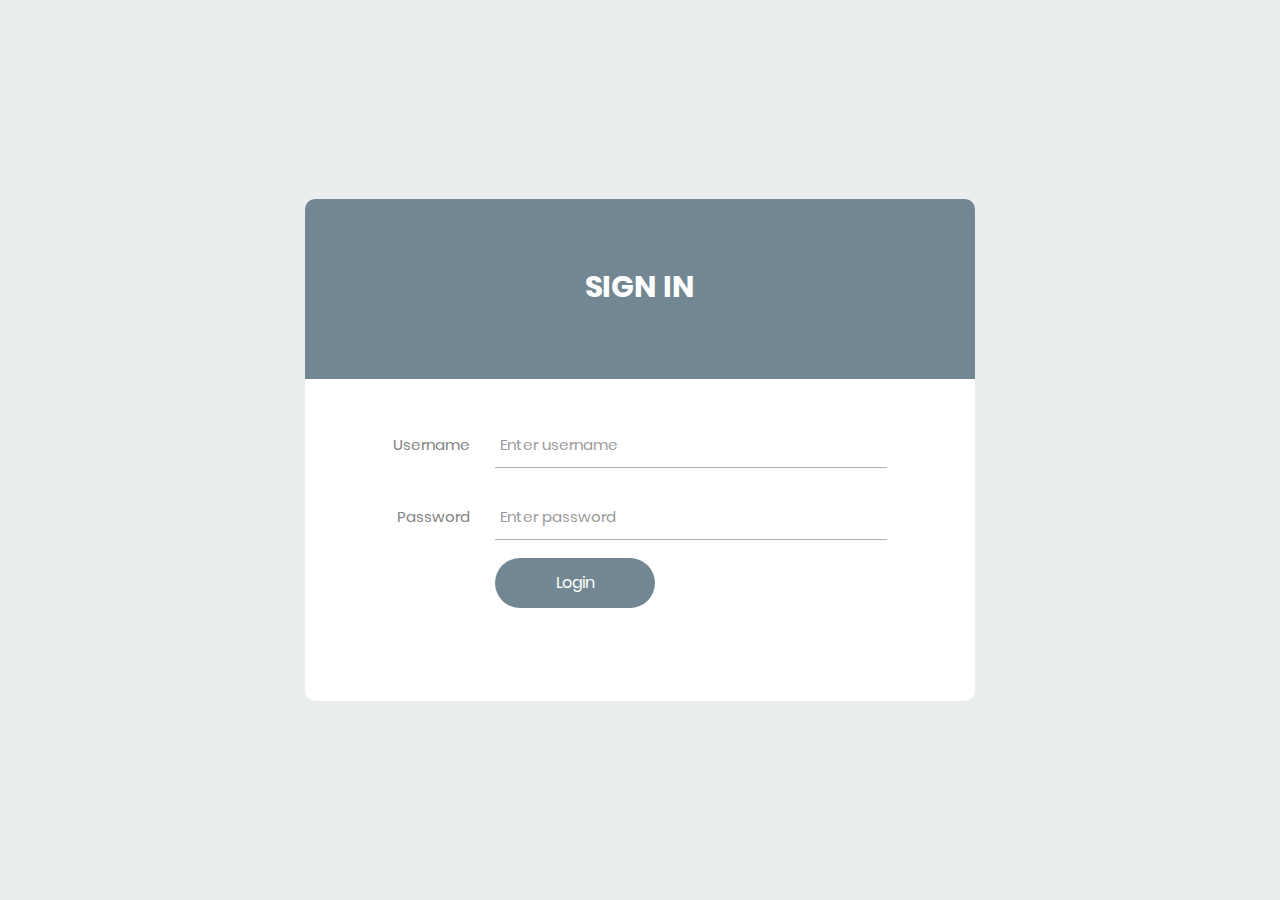
==== frontend/loginpage/index.html @ 30594d75 "loginpage added" ====
<!DOCTYPE html>
<html lang="en">
<head>
	<title>Login V15</title>
	<meta charset="UTF-8">
	<meta name="viewport" content="width=device-width, initial-scale=1">
<!--===============================================================================================-->	
	<link rel="icon" type="image/png" href="images/icons/favicon.ico"/>
<!--===============================================================================================-->
	<link rel="stylesheet" type="text/css" href="vendor/bootstrap/css/bootstrap.min.css">
<!--===============================================================================================-->
	<link rel="stylesheet" type="text/css" href="fonts/font-awesome-4.7.0/css/font-awesome.min.css">
<!--===============================================================================================-->
	<link rel="stylesheet" type="text/css" href="fonts/Linearicons-Free-v1.0.0/icon-font.min.css">
<!--===============================================================================================-->
	<link rel="stylesheet" type="text/css" href="vendor/animate/animate.css">
<!--===============================================================================================-->	
	<link rel="stylesheet" type="text/css" href="vendor/css-hamburgers/hamburgers.min.css">
<!--===============================================================================================-->
	<link rel="stylesheet" type="text/css" href="vendor/animsition/css/animsition.min.css">
<!--===============================================================================================-->
	<link rel="stylesheet" type="text/css" href="vendor/select2/select2.min.css">
<!--===============================================================================================-->	
	<link rel="stylesheet" type="text/css" href="vendor/daterangepicker/daterangepicker.css">
<!--===============================================================================================-->
	<link rel="stylesheet" type="text/css" href="css/util.css">
	<link rel="stylesheet" type="text/css" href="css/main.css">
<!--===============================================================================================-->
</head>
<body>
	
	<div class="limiter">
		<div class="container-login100">
			<div class="wrap-login100">
				<div class="login100-form-title">
					<span class="login100-form-title-1">
						Sign In
					</span>
				</div>
				<form class="login100-form validate-form">
					<div class="wrap-input100 validate-input m-b-26" data-validate="Username is required">
						<span class="label-input100">Username</span>
						<input class="input100" type="text" name="username" placeholder="Enter username">
						<span class="focus-input100"></span>
					</div>

					<div class="wrap-input100 validate-input m-b-18" data-validate = "Password is required">
						<span class="label-input100">Password</span>
						<input class="input100" type="password" name="pass" placeholder="Enter password">
						<span class="focus-input100"></span>
					</div>
					<div class="container-login100-form-btn">
						<button class="login100-form-btn">
							Login
						</button>
					</div>
				</form>
			</div>
		</div>
	</div>
	
<!--===============================================================================================-->
	<script src="vendor/jquery/jquery-3.2.1.min.js"></script>
<!--===============================================================================================-->
	<script src="vendor/animsition/js/animsition.min.js"></script>
<!--===============================================================================================-->
	<script src="vendor/bootstrap/js/popper.js"></script>
	<script src="vendor/bootstrap/js/bootstrap.min.js"></script>
<!--===============================================================================================-->
	<script src="vendor/select2/select2.min.js"></script>
<!--===============================================================================================-->
	<script src="vendor/daterangepicker/moment.min.js"></script>
	<script src="vendor/daterangepicker/daterangepicker.js"></script>
<!--===============================================================================================-->
	<script src="vendor/countdowntime/countdowntime.js"></script>
<!--===============================================================================================-->
	<script src="js/main.js"></script>

</body>
</html>
---- frontend/loginpage/fonts/Linearicons-Free-v1.0.0/icon-font.min.css ----
/*
Linearicons Free v1.0.0 - https://linearicons.com/free
By Perxis - https://perxis.com
(c) 2014-2015 Perxis.com
License: https://linearicons.com/free/license
*/
@font-face{font-family:Linearicons-Free;src:url(https://cdn.linearicons.com/free/1.0.0/Linearicons-Free.eot);src:url(https://cdn.linearicons.com/free/1.0.0/Linearicons-Free.eot?#iefix) format('embedded-opentype'),url(https://cdn.linearicons.com/free/1.0.0/Linearicons-Free.woff2) format('woff2'),url(https://cdn.linearicons.com/free/1.0.0/Linearicons-Free.ttf) format('truetype'),url(https://cdn.linearicons.com/free/1.0.0/Linearicons-Free.woff) format('woff'),url(https://cdn.linearicons.com/free/1.0.0/Linearicons-Free.svg#Linearicons-Free) format('svg');font-weight:400;font-style:normal}.lnr{font-family:Linearicons-Free;speak:none;font-style:normal;font-weight:400;font-variant:normal;text-transform:none;line-height:1;-webkit-font-smoothing:antialiased;-moz-osx-font-smoothing:grayscale}.lnr-home:before{content:"\e800"}.lnr-apartment:before{content:"\e801"}.lnr-pencil:before{content:"\e802"}.lnr-magic-wand:before{content:"\e803"}.lnr-drop:before{content:"\e804"}.lnr-lighter:before{content:"\e805"}.lnr-poop:before{content:"\e806"}.lnr-sun:before{content:"\e807"}.lnr-moon:before{content:"\e808"}.lnr-cloud:before{content:"\e809"}.lnr-cloud-upload:before{content:"\e80a"}.lnr-cloud-download:before{content:"\e80b"}.lnr-cloud-sync:before{content:"\e80c"}.lnr-cloud-check:before{content:"\e80d"}.lnr-database:before{content:"\e80e"}.lnr-lock:before{content:"\e80f"}.lnr-cog:before{content:"\e810"}.lnr-trash:before{content:"\e811"}.lnr-dice:before{content:"\e812"}.lnr-heart:before{content:"\e813"}.lnr-star:before{content:"\e814"}.lnr-star-half:before{content:"\e815"}.lnr-star-empty:before{content:"\e816"}.lnr-flag:before{content:"\e817"}.lnr-envelope:before{content:"\e818"}.lnr-paperclip:before{content:"\e819"}.lnr-inbox:before{content:"\e81a"}.lnr-eye:before{content:"\e81b"}.lnr-printer:before{content:"\e81c"}.lnr-file-empty:before{content:"\e81d"}.lnr-file-add:before{content:"\e81e"}.lnr-enter:before{content:"\e81f"}.lnr-exit:before{content:"\e820"}.lnr-graduation-hat:before{content:"\e821"}.lnr-license:before{content:"\e822"}.lnr-music-note:before{content:"\e823"}.lnr-film-play:before{content:"\e824"}.lnr-camera-video:before{content:"\e825"}.lnr-camera:before{content:"\e826"}.lnr-picture:before{content:"\e827"}.lnr-book:before{content:"\e828"}.lnr-bookmark:before{content:"\e829"}.lnr-user:before{content:"\e82a"}.lnr-users:before{content:"\e82b"}.lnr-shirt:before{content:"\e82c"}.lnr-store:before{content:"\e82d"}.lnr-cart:before{content:"\e82e"}.lnr-tag:before{content:"\e82f"}.lnr-phone-handset:before{content:"\e830"}.lnr-phone:before{content:"\e831"}.lnr-pushpin:before{content:"\e832"}.lnr-map-marker:before{content:"\e833"}.lnr-map:before{content:"\e834"}.lnr-location:before{content:"\e835"}.lnr-calendar-full:before{content:"\e836"}.lnr-keyboard:before{content:"\e837"}.lnr-spell-check:before{content:"\e838"}.lnr-screen:before{content:"\e839"}.lnr-smartphone:before{content:"\e83a"}.lnr-tablet:before{content:"\e83b"}.lnr-laptop:before{content:"\e83c"}.lnr-laptop-phone:before{content:"\e83d"}.lnr-power-switch:before{content:"\e83e"}.lnr-bubble:before{content:"\e83f"}.lnr-heart-pulse:before{content:"\e840"}.lnr-construction:before{content:"\e841"}.lnr-pie-chart:before{content:"\e842"}.lnr-chart-bars:before{content:"\e843"}.lnr-gift:before{content:"\e844"}.lnr-diamond:before{content:"\e845"}.lnr-linearicons:before{content:"\e846"}.lnr-dinner:before{content:"\e847"}.lnr-coffee-cup:before{content:"\e848"}.lnr-leaf:before{content:"\e849"}.lnr-paw:before{content:"\e84a"}.lnr-rocket:before{content:"\e84b"}.lnr-briefcase:before{content:"\e84c"}.lnr-bus:before{content:"\e84d"}.lnr-car:before{content:"\e84e"}.lnr-train:before{content:"\e84f"}.lnr-bicycle:before{content:"\e850"}.lnr-wheelchair:before{content:"\e851"}.lnr-select:before{content:"\e852"}.lnr-earth:before{content:"\e853"}.lnr-smile:before{content:"\e854"}.lnr-sad:before{content:"\e855"}.lnr-neutral:before{content:"\e856"}.lnr-mustache:before{content:"\e857"}.lnr-alarm:before{content:"\e858"}.lnr-bullhorn:before{content:"\e859"}.lnr-volume-high:before{content:"\e85a"}.lnr-volume-medium:before{content:"\e85b"}.lnr-volume-low:before{content:"\e85c"}.lnr-volume:before{content:"\e85d"}.lnr-mic:before{content:"\e85e"}.lnr-hourglass:before{content:"\e85f"}.lnr-undo:before{content:"\e860"}.lnr-redo:before{content:"\e861"}.lnr-sync:before{content:"\e862"}.lnr-history:before{content:"\e863"}.lnr-clock:before{content:"\e864"}.lnr-download:before{content:"\e865"}.lnr-upload:before{content:"\e866"}.lnr-enter-down:before{content:"\e867"}.lnr-exit-up:before{content:"\e868"}.lnr-bug:before{content:"\e869"}.lnr-code:before{content:"\e86a"}.lnr-link:before{content:"\e86b"}.lnr-unlink:before{content:"\e86c"}.lnr-thumbs-up:before{content:"\e86d"}.lnr-thumbs-down:before{content:"\e86e"}.lnr-magnifier:before{content:"\e86f"}.lnr-cross:before{content:"\e870"}.lnr-menu:before{content:"\e871"}.lnr-list:before{content:"\e872"}.lnr-chevron-up:before{content:"\e873"}.lnr-chevron-down:before{content:"\e874"}.lnr-chevron-left:before{content:"\e875"}.lnr-chevron-right:before{content:"\e876"}.lnr-arrow-up:before{content:"\e877"}.lnr-arrow-down:before{content:"\e878"}.lnr-arrow-left:before{content:"\e879"}.lnr-arrow-right:before{content:"\e87a"}.lnr-move:before{content:"\e87b"}.lnr-warning:before{content:"\e87c"}.lnr-question-circle:before{content:"\e87d"}.lnr-menu-circle:before{content:"\e87e"}.lnr-checkmark-circle:before{content:"\e87f"}.lnr-cross-circle:before{content:"\e880"}.lnr-plus-circle:before{content:"\e881"}.lnr-circle-minus:before{content:"\e882"}.lnr-arrow-up-circle:before{content:"\e883"}.lnr-arrow-down-circle:before{content:"\e884"}.lnr-arrow-left-circle:before{content:"\e885"}.lnr-arrow-right-circle:before{content:"\e886"}.lnr-chevron-up-circle:before{content:"\e887"}.lnr-chevron-down-circle:before{content:"\e888"}.lnr-chevron-left-circle:before{content:"\e889"}.lnr-chevron-right-circle:before{content:"\e88a"}.lnr-crop:before{content:"\e88b"}.lnr-frame-expand:before{content:"\e88c"}.lnr-frame-contract:before{content:"\e88d"}.lnr-layers:before{content:"\e88e"}.lnr-funnel:before{content:"\e88f"}.lnr-text-format:before{content:"\e890"}.lnr-text-format-remove:before{content:"\e891"}.lnr-text-size:before{content:"\e892"}.lnr-bold:before{content:"\e893"}.lnr-italic:before{content:"\e894"}.lnr-underline:before{content:"\e895"}.lnr-strikethrough:before{content:"\e896"}.lnr-highlight:before{content:"\e897"}.lnr-text-align-left:before{content:"\e898"}.lnr-text-align-center:before{content:"\e899"}.lnr-text-align-right:before{content:"\e89a"}.lnr-text-align-justify:before{content:"\e89b"}.lnr-line-spacing:before{content:"\e89c"}.lnr-indent-increase:before{content:"\e89d"}.lnr-indent-decrease:before{content:"\e89e"}.lnr-pilcrow:before{content:"\e89f"}.lnr-direction-ltr:before{content:"\e8a0"}.lnr-direction-rtl:before{content:"\e8a1"}.lnr-page-break:before{content:"\e8a2"}.lnr-sort-alpha-asc:before{content:"\e8a3"}.lnr-sort-amount-asc:before{content:"\e8a4"}.lnr-hand:before{content:"\e8a5"}.lnr-pointer-up:before{content:"\e8a6"}.lnr-pointer-right:before{content:"\e8a7"}.lnr-pointer-down:before{content:"\e8a8"}.lnr-pointer-left:before{content:"\e8a9"}
---- frontend/loginpage/vendor/css-hamburgers/hamburgers.min.css ----
/*!
 * Hamburgers
 * @description Tasty CSS-animated hamburgers
 * @author Jonathan Suh @jonsuh
 * @site https://jonsuh.com/hamburgers
 * @link https://github.com/jonsuh/hamburgers
 */.hamburger{font:inherit;display:inline-block;overflow:visible;margin:0;padding:15px;cursor:pointer;transition-timing-function:linear;transition-duration:.15s;transition-property:opacity,filter;text-transform:none;color:inherit;border:0;background-color:transparent}.hamburger:hover{opacity:.7}.hamburger-box{position:relative;display:inline-block;width:40px;height:24px}.hamburger-inner{top:50%;display:block;margin-top:-2px}.hamburger-inner,.hamburger-inner:after,.hamburger-inner:before{position:absolute;width:40px;height:4px;transition-timing-function:ease;transition-duration:.15s;transition-property:transform;border-radius:4px;background-color:#000}.hamburger-inner:after,.hamburger-inner:before{display:block;content:''}.hamburger-inner:before{top:-10px}.hamburger-inner:after{bottom:-10px}.hamburger--3dx .hamburger-box{perspective:80px}.hamburger--3dx .hamburger-inner{transition:transform .2s cubic-bezier(.645,.045,.355,1),background-color 0s cubic-bezier(.645,.045,.355,1) .1s}.hamburger--3dx .hamburger-inner:after,.hamburger--3dx .hamburger-inner:before{transition:transform 0s cubic-bezier(.645,.045,.355,1) .1s}.hamburger--3dx.is-active .hamburger-inner{transform:rotateY(180deg);background-color:transparent}.hamburger--3dx.is-active .hamburger-inner:before{transform:translate3d(0,10px,0) rotate(45deg)}.hamburger--3dx.is-active .hamburger-inner:after{transform:translate3d(0,-10px,0) rotate(-45deg)}.hamburger--3dx-r .hamburger-box{perspective:80px}.hamburger--3dx-r .hamburger-inner{transition:transform .2s cubic-bezier(.645,.045,.355,1),background-color 0s cubic-bezier(.645,.045,.355,1) .1s}.hamburger--3dx-r .hamburger-inner:after,.hamburger--3dx-r .hamburger-inner:before{transition:transform 0s cubic-bezier(.645,.045,.355,1) .1s}.hamburger--3dx-r.is-active .hamburger-inner{transform:rotateY(-180deg);background-color:transparent}.hamburger--3dx-r.is-active .hamburger-inner:before{transform:translate3d(0,10px,0) rotate(45deg)}.hamburger--3dx-r.is-active .hamburger-inner:after{transform:translate3d(0,-10px,0) rotate(-45deg)}.hamburger--3dy .hamburger-box{perspective:80px}.hamburger--3dy .hamburger-inner{transition:transform .2s cubic-bezier(.645,.045,.355,1),background-color 0s cubic-bezier(.645,.045,.355,1) .1s}.hamburger--3dy .hamburger-inner:after,.hamburger--3dy .hamburger-inner:before{transition:transform 0s cubic-bezier(.645,.045,.355,1) .1s}.hamburger--3dy.is-active .hamburger-inner{transform:rotateX(-180deg);background-color:transparent}.hamburger--3dy.is-active .hamburger-inner:before{transform:translate3d(0,10px,0) rotate(45deg)}.hamburger--3dy.is-active .hamburger-inner:after{transform:translate3d(0,-10px,0) rotate(-45deg)}.hamburger--3dy-r .hamburger-box{perspective:80px}.hamburger--3dy-r .hamburger-inner{transition:transform .2s cubic-bezier(.645,.045,.355,1),background-color 0s cubic-bezier(.645,.045,.355,1) .1s}.hamburger--3dy-r .hamburger-inner:after,.hamburger--3dy-r .hamburger-inner:before{transition:transform 0s cubic-bezier(.645,.045,.355,1) .1s}.hamburger--3dy-r.is-active .hamburger-inner{transform:rotateX(180deg);background-color:transparent}.hamburger--3dy-r.is-active .hamburger-inner:before{transform:translate3d(0,10px,0) rotate(45deg)}.hamburger--3dy-r.is-active .hamburger-inner:after{transform:translate3d(0,-10px,0) rotate(-45deg)}.hamburger--arrow.is-active .hamburger-inner:before{transform:translate3d(-8px,0,0) rotate(-45deg) scaleX(.7)}.hamburger--arrow.is-active .hamburger-inner:after{transform:translate3d(-8px,0,0) rotate(45deg) scaleX(.7)}.hamburger--arrow-r.is-active .hamburger-inner:before{transform:translate3d(8px,0,0) rotate(45deg) scaleX(.7)}.hamburger--arrow-r.is-active .hamburger-inner:after{transform:translate3d(8px,0,0) rotate(-45deg) scaleX(.7)}.hamburger--arrowalt .hamburger-inner:before{transition:top .1s ease .15s,transform .15s cubic-bezier(.165,.84,.44,1)}.hamburger--arrowalt .hamburger-inner:after{transition:bottom .1s ease .15s,transform .15s cubic-bezier(.165,.84,.44,1)}.hamburger--arrowalt.is-active .hamburger-inner:before{top:0;transition:top .1s ease,transform .15s cubic-bezier(.895,.03,.685,.22) .1s;transform:translate3d(-8px,-10px,0) rotate(-45deg) scaleX(.7)}.hamburger--arrowalt.is-active .hamburger-inner:after{bottom:0;transition:bottom .1s ease,transform .15s cubic-bezier(.895,.03,.685,.22) .1s;transform:translate3d(-8px,10px,0) rotate(45deg) scaleX(.7)}.hamburger--arrowalt-r .hamburger-inner:before{transition:top .1s ease .15s,transform .15s cubic-bezier(.165,.84,.44,1)}.hamburger--arrowalt-r .hamburger-inner:after{transition:bottom .1s ease .15s,transform .15s cubic-bezier(.165,.84,.44,1)}.hamburger--arrowalt-r.is-active .hamburger-inner:before{top:0;transition:top .1s ease,transform .15s cubic-bezier(.895,.03,.685,.22) .1s;transform:translate3d(8px,-10px,0) rotate(45deg) scaleX(.7)}.hamburger--arrowalt-r.is-active .hamburger-inner:after{bottom:0;transition:bottom .1s ease,transform .15s cubic-bezier(.895,.03,.685,.22) .1s;transform:translate3d(8px,10px,0) rotate(-45deg) scaleX(.7)}.hamburger--boring .hamburger-inner,.hamburger--boring .hamburger-inner:after,.hamburger--boring .hamburger-inner:before{transition-property:none}.hamburger--boring.is-active .hamburger-inner{transform:rotate(45deg)}.hamburger--boring.is-active .hamburger-inner:before{top:0;opacity:0}.hamburger--boring.is-active .hamburger-inner:after{bottom:0;transform:rotate(-90deg)}.hamburger--collapse .hamburger-inner{top:auto;bottom:0;transition-delay:.15s;transition-timing-function:cubic-bezier(.55,.055,.675,.19);transition-duration:.15s}.hamburger--collapse .hamburger-inner:after{top:-20px;transition:top .3s cubic-bezier(.33333,.66667,.66667,1) .3s,opacity .1s linear}.hamburger--collapse .hamburger-inner:before{transition:top .12s cubic-bezier(.33333,.66667,.66667,1) .3s,transform .15s cubic-bezier(.55,.055,.675,.19)}.hamburger--collapse.is-active .hamburger-inner{transition-delay:.32s;transition-timing-function:cubic-bezier(.215,.61,.355,1);transform:translate3d(0,-10px,0) rotate(-45deg)}.hamburger--collapse.is-active .hamburger-inner:after{top:0;transition:top .3s cubic-bezier(.33333,0,.66667,.33333),opacity .1s linear .27s;opacity:0}.hamburger--collapse.is-active .hamburger-inner:before{top:0;transition:top .12s cubic-bezier(.33333,0,.66667,.33333) .18s,transform .15s cubic-bezier(.215,.61,.355,1) .42s;transform:rotate(-90deg)}.hamburger--collapse-r .hamburger-inner{top:auto;bottom:0;transition-delay:.15s;transition-timing-function:cubic-bezier(.55,.055,.675,.19);transition-duration:.15s}.hamburger--collapse-r .hamburger-inner:after{top:-20px;transition:top .3s cubic-bezier(.33333,.66667,.66667,1) .3s,opacity .1s linear}.hamburger--collapse-r .hamburger-inner:before{transition:top .12s cubic-bezier(.33333,.66667,.66667,1) .3s,transform .15s cubic-bezier(.55,.055,.675,.19)}.hamburger--collapse-r.is-active .hamburger-inner{transition-delay:.32s;transition-timing-function:cubic-bezier(.215,.61,.355,1);transform:translate3d(0,-10px,0) rotate(45deg)}.hamburger--collapse-r.is-active .hamburger-inner:after{top:0;transition:top .3s cubic-bezier(.33333,0,.66667,.33333),opacity .1s linear .27s;opacity:0}.hamburger--collapse-r.is-active .hamburger-inner:before{top:0;transition:top .12s cubic-bezier(.33333,0,.66667,.33333) .18s,transform .15s cubic-bezier(.215,.61,.355,1) .42s;transform:rotate(90deg)}.hamburger--elastic .hamburger-inner{top:2px;transition-timing-function:cubic-bezier(.68,-.55,.265,1.55);transition-duration:.4s}.hamburger--elastic .hamburger-inner:before{top:10px;transition:opacity .15s ease .4s}.hamburger--elastic .hamburger-inner:after{top:20px;transition:transform .4s cubic-bezier(.68,-.55,.265,1.55)}.hamburger--elastic.is-active .hamburger-inner{transition-delay:.1s;transform:translate3d(0,10px,0) rotate(135deg)}.hamburger--elastic.is-active .hamburger-inner:before{transition-delay:0s;opacity:0}.hamburger--elastic.is-active .hamburger-inner:after{transition-delay:.1s;transform:translate3d(0,-20px,0) rotate(-270deg)}.hamburger--elastic-r .hamburger-inner{top:2px;transition-timing-function:cubic-bezier(.68,-.55,.265,1.55);transition-duration:.4s}.hamburger--elastic-r .hamburger-inner:before{top:10px;transition:opacity .15s ease .4s}.hamburger--elastic-r .hamburger-inner:after{top:20px;transition:transform .4s cubic-bezier(.68,-.55,.265,1.55)}.hamburger--elastic-r.is-active .hamburger-inner{transition-delay:.1s;transform:translate3d(0,10px,0) rotate(-135deg)}.hamburger--elastic-r.is-active .hamburger-inner:before{transition-delay:0s;opacity:0}.hamburger--elastic-r.is-active .hamburger-inner:after{transition-delay:.1s;transform:translate3d(0,-20px,0) rotate(270deg)}.hamburger--emphatic{overflow:hidden}.hamburger--emphatic .hamburger-inner{transition:background-color .2s ease-in .25s}.hamburger--emphatic .hamburger-inner:before{left:0;transition:transform .2s cubic-bezier(.6,.04,.98,.335),top .05s linear .2s,left .2s ease-in .25s}.hamburger--emphatic .hamburger-inner:after{top:10px;right:0;transition:transform .2s cubic-bezier(.6,.04,.98,.335),top .05s linear .2s,right .2s ease-in .25s}.hamburger--emphatic.is-active .hamburger-inner{transition-delay:0s;transition-timing-function:ease-out;background-color:transparent}.hamburger--emphatic.is-active .hamburger-inner:before{top:-80px;left:-80px;transition:left .2s ease-out,top .05s linear .2s,transform .2s cubic-bezier(.075,.82,.165,1) .25s;transform:translate3d(80px,80px,0) rotate(45deg)}.hamburger--emphatic.is-active .hamburger-inner:after{top:-80px;right:-80px;transition:right .2s ease-out,top .05s linear .2s,transform .2s cubic-bezier(.075,.82,.165,1) .25s;transform:translate3d(-80px,80px,0) rotate(-45deg)}.hamburger--emphatic-r{overflow:hidden}.hamburger--emphatic-r .hamburger-inner{transition:background-color .2s ease-in .25s}.hamburger--emphatic-r .hamburger-inner:before{left:0;transition:transform .2s cubic-bezier(.6,.04,.98,.335),top .05s linear .2s,left .2s ease-in .25s}.hamburger--emphatic-r .hamburger-inner:after{top:10px;right:0;transition:transform .2s cubic-bezier(.6,.04,.98,.335),top .05s linear .2s,right .2s ease-in .25s}.hamburger--emphatic-r.is-active .hamburger-inner{transition-delay:0s;transition-timing-function:ease-out;background-color:transparent}.hamburger--emphatic-r.is-active .hamburger-inner:before{top:80px;left:-80px;transition:left .2s ease-out,top .05s linear .2s,transform .2s cubic-bezier(.075,.82,.165,1) .25s;transform:translate3d(80px,-80px,0) rotate(-45deg)}.hamburger--emphatic-r.is-active .hamburger-inner:after{top:80px;right:-80px;transition:right .2s ease-out,top .05s linear .2s,transform .2s cubic-bezier(.075,.82,.165,1) .25s;transform:translate3d(-80px,-80px,0) rotate(45deg)}.hamburger--slider .hamburger-inner{top:2px}.hamburger--slider .hamburger-inner:before{top:10px;transition-timing-function:ease;transition-duration:.2s;transition-property:transform,opacity}.hamburger--slider .hamburger-inner:after{top:20px}.hamburger--slider.is-active .hamburger-inner{transform:translate3d(0,10px,0) rotate(45deg)}.hamburger--slider.is-active .hamburger-inner:before{transform:rotate(-45deg) translate3d(-5.71429px,-6px,0);opacity:0}.hamburger--slider.is-active .hamburger-inner:after{transform:translate3d(0,-20px,0) rotate(-90deg)}.hamburger--slider-r .hamburger-inner{top:2px}.hamburger--slider-r .hamburger-inner:before{top:10px;transition-timing-function:ease;transition-duration:.2s;transition-property:transform,opacity}.hamburger--slider-r .hamburger-inner:after{top:20px}.hamburger--slider-r.is-active .hamburger-inner{transform:translate3d(0,10px,0) rotate(-45deg)}.hamburger--slider-r.is-active .hamburger-inner:before{transform:rotate(45deg) translate3d(5.71429px,-6px,0);opacity:0}.hamburger--slider-r.is-active .hamburger-inner:after{transform:translate3d(0,-20px,0) rotate(90deg)}.hamburger--spring .hamburger-inner{top:2px;transition:background-color 0s linear .15s}.hamburger--spring .hamburger-inner:before{top:10px;transition:top .12s cubic-bezier(.33333,.66667,.66667,1) .3s,transform .15s cubic-bezier(.55,.055,.675,.19)}.hamburger--spring .hamburger-inner:after{top:20px;transition:top .3s cubic-bezier(.33333,.66667,.66667,1) .3s,transform .15s cubic-bezier(.55,.055,.675,.19)}.hamburger--spring.is-active .hamburger-inner{transition-delay:.32s;background-color:transparent}.hamburger--spring.is-active .hamburger-inner:before{top:0;transition:top .12s cubic-bezier(.33333,0,.66667,.33333) .18s,transform .15s cubic-bezier(.215,.61,.355,1) .32s;transform:translate3d(0,10px,0) rotate(45deg)}.hamburger--spring.is-active .hamburger-inner:after{top:0;transition:top .3s cubic-bezier(.33333,0,.66667,.33333),transform .15s cubic-bezier(.215,.61,.355,1) .32s;transform:translate3d(0,10px,0) rotate(-45deg)}.hamburger--spring-r .hamburger-inner{top:auto;bottom:0;transition-delay:0s;transition-timing-function:cubic-bezier(.55,.055,.675,.19);transition-duration:.15s}.hamburger--spring-r .hamburger-inner:after{top:-20px;transition:top .3s cubic-bezier(.33333,.66667,.66667,1) .3s,opacity 0s linear}.hamburger--spring-r .hamburger-inner:before{transition:top .12s cubic-bezier(.33333,.66667,.66667,1) .3s,transform .15s cubic-bezier(.55,.055,.675,.19)}.hamburger--spring-r.is-active .hamburger-inner{transition-delay:.32s;transition-timing-function:cubic-bezier(.215,.61,.355,1);transform:translate3d(0,-10px,0) rotate(-45deg)}.hamburger--spring-r.is-active .hamburger-inner:after{top:0;transition:top .3s cubic-bezier(.33333,0,.66667,.33333),opacity 0s linear .32s;opacity:0}.hamburger--spring-r.is-active .hamburger-inner:before{top:0;transition:top .12s cubic-bezier(.33333,0,.66667,.33333) .18s,transform .15s cubic-bezier(.215,.61,.355,1) .32s;transform:rotate(90deg)}.hamburger--stand .hamburger-inner{transition:transform .1s cubic-bezier(.55,.055,.675,.19) .22s,background-color 0s linear .1s}.hamburger--stand .hamburger-inner:before{transition:top .1s ease-in .1s,transform .1s cubic-bezier(.55,.055,.675,.19) 0s}.hamburger--stand .hamburger-inner:after{transition:bottom .1s ease-in .1s,transform .1s cubic-bezier(.55,.055,.675,.19) 0s}.hamburger--stand.is-active .hamburger-inner{transition:transform .1s cubic-bezier(.215,.61,.355,1) 0s,background-color 0s linear .22s;transform:rotate(90deg);background-color:transparent}.hamburger--stand.is-active .hamburger-inner:before{top:0;transition:top .1s ease-out .12s,transform .1s cubic-bezier(.215,.61,.355,1) .22s;transform:rotate(-45deg)}.hamburger--stand.is-active .hamburger-inner:after{bottom:0;transition:bottom .1s ease-out .12s,transform .1s cubic-bezier(.215,.61,.355,1) .22s;transform:rotate(45deg)}.hamburger--stand-r .hamburger-inner{transition:transform .1s cubic-bezier(.55,.055,.675,.19) .22s,background-color 0s linear .1s}.hamburger--stand-r .hamburger-inner:before{transition:top .1s ease-in .1s,transform .1s cubic-bezier(.55,.055,.675,.19) 0s}.hamburger--stand-r .hamburger-inner:after{transition:bottom .1s ease-in .1s,transform .1s cubic-bezier(.55,.055,.675,.19) 0s}.hamburger--stand-r.is-active .hamburger-inner{transition:transform .1s cubic-bezier(.215,.61,.355,1) 0s,background-color 0s linear .22s;transform:rotate(-90deg);background-color:transparent}.hamburger--stand-r.is-active .hamburger-inner:before{top:0;transition:top .1s ease-out .12s,transform .1s cubic-bezier(.215,.61,.355,1) .22s;transform:rotate(-45deg)}.hamburger--stand-r.is-active .hamburger-inner:after{bottom:0;transition:bottom .1s ease-out .12s,transform .1s cubic-bezier(.215,.61,.355,1) .22s;transform:rotate(45deg)}.hamburger--spin .hamburger-inner{transition-timing-function:cubic-bezier(.55,.055,.675,.19);transition-duration:.3s}.hamburger--spin .hamburger-inner:before{transition:top .1s ease-in .34s,opacity .1s ease-in}.hamburger--spin .hamburger-inner:after{transition:bottom .1s ease-in .34s,transform .3s cubic-bezier(.55,.055,.675,.19)}.hamburger--spin.is-active .hamburger-inner{transition-delay:.14s;transition-timing-function:cubic-bezier(.215,.61,.355,1);transform:rotate(225deg)}.hamburger--spin.is-active .hamburger-inner:before{top:0;transition:top .1s ease-out,opacity .1s ease-out .14s;opacity:0}.hamburger--spin.is-active .hamburger-inner:after{bottom:0;transition:bottom .1s ease-out,transform .3s cubic-bezier(.215,.61,.355,1) .14s;transform:rotate(-90deg)}.hamburger--spin-r .hamburger-inner{transition-timing-function:cubic-bezier(.55,.055,.675,.19);transition-duration:.3s}.hamburger--spin-r .hamburger-inner:before{transition:top .1s ease-in .34s,opacity .1s ease-in}.hamburger--spin-r .hamburger-inner:after{transition:bottom .1s ease-in .34s,transform .3s cubic-bezier(.55,.055,.675,.19)}.hamburger--spin-r.is-active .hamburger-inner{transition-delay:.14s;transition-timing-function:cubic-bezier(.215,.61,.355,1);transform:rotate(-225deg)}.hamburger--spin-r.is-active .hamburger-inner:before{top:0;transition:top .1s ease-out,opacity .1s ease-out .14s;opacity:0}.hamburger--spin-r.is-active .hamburger-inner:after{bottom:0;transition:bottom .1s ease-out,transform .3s cubic-bezier(.215,.61,.355,1) .14s;transform:rotate(90deg)}.hamburger--squeeze .hamburger-inner{transition-timing-function:cubic-bezier(.55,.055,.675,.19);transition-duration:.1s}.hamburger--squeeze .hamburger-inner:before{transition:top .1s ease .14s,opacity .1s ease}.hamburger--squeeze .hamburger-inner:after{transition:bottom .1s ease .14s,transform .1s cubic-bezier(.55,.055,.675,.19)}.hamburger--squeeze.is-active .hamburger-inner{transition-delay:.14s;transition-timing-function:cubic-bezier(.215,.61,.355,1);transform:rotate(45deg)}.hamburger--squeeze.is-active .hamburger-inner:before{top:0;transition:top .1s ease,opacity .1s ease .14s;opacity:0}.hamburger--squeeze.is-active .hamburger-inner:after{bottom:0;transition:bottom .1s ease,transform .1s cubic-bezier(.215,.61,.355,1) .14s;transform:rotate(-90deg)}.hamburger--vortex .hamburger-inner{transition-timing-function:cubic-bezier(.19,1,.22,1);transition-duration:.3s}.hamburger--vortex .hamburger-inner:after,.hamburger--vortex .hamburger-inner:before{transition-delay:.1s;transition-timing-function:linear;transition-duration:0s}.hamburger--vortex .hamburger-inner:before{transition-property:top,opacity}.hamburger--vortex .hamburger-inner:after{transition-property:bottom,transform}.hamburger--vortex.is-active .hamburger-inner{transition-timing-function:cubic-bezier(.19,1,.22,1);transform:rotate(765deg)}.hamburger--vortex.is-active .hamburger-inner:after,.hamburger--vortex.is-active .hamburger-inner:before{transition-delay:0s}.hamburger--vortex.is-active .hamburger-inner:before{top:0;opacity:0}.hamburger--vortex.is-active .hamburger-inner:after{bottom:0;transform:rotate(90deg)}.hamburger--vortex-r .hamburger-inner{transition-timing-function:cubic-bezier(.19,1,.22,1);transition-duration:.3s}.hamburger--vortex-r .hamburger-inner:after,.hamburger--vortex-r .hamburger-inner:before{transition-delay:.1s;transition-timing-function:linear;transition-duration:0s}.hamburger--vortex-r .hamburger-inner:before{transition-property:top,opacity}.hamburger--vortex-r .hamburger-inner:after{transition-property:bottom,transform}.hamburger--vortex-r.is-active .hamburger-inner{transition-timing-function:cubic-bezier(.19,1,.22,1);transform:rotate(-765deg)}.hamburger--vortex-r.is-active .hamburger-inner:after,.hamburger--vortex-r.is-active .hamburger-inner:before{transition-delay:0s}.hamburger--vortex-r.is-active .hamburger-inner:before{top:0;opacity:0}.hamburger--vortex-r.is-active .hamburger-inner:after{bottom:0;transform:rotate(-90deg)}
---- frontend/loginpage/vendor/daterangepicker/daterangepicker.css ----
.daterangepicker {
  position: absolute;
  color: inherit;
  background-color: #fff;
  border-radius: 4px;
  width: 278px;
  padding: 4px;
  margin-top: 1px;
  top: 100px;
  left: 20px;
  /* Calendars */ }
  .daterangepicker:before, .daterangepicker:after {
    position: absolute;
    display: inline-block;
    border-bottom-color: rgba(0, 0, 0, 0.2);
    content: ''; }
  .daterangepicker:before {
    top: -7px;
    border-right: 7px solid transparent;
    border-left: 7px solid transparent;
    border-bottom: 7px solid #ccc; }
  .daterangepicker:after {
    top: -6px;
    border-right: 6px solid transparent;
    border-bottom: 6px solid #fff;
    border-left: 6px solid transparent; }
  .daterangepicker.opensleft:before {
    right: 9px; }
  .daterangepicker.opensleft:after {
    right: 10px; }
  .daterangepicker.openscenter:before {
    left: 0;
    right: 0;
    width: 0;
    margin-left: auto;
    margin-right: auto; }
  .daterangepicker.openscenter:after {
    left: 0;
    right: 0;
    width: 0;
    margin-left: auto;
    margin-right: auto; }
  .daterangepicker.opensright:before {
    left: 9px; }
  .daterangepicker.opensright:after {
    left: 10px; }
  .daterangepicker.dropup {
    margin-top: -5px; }
    .daterangepicker.dropup:before {
      top: initial;
      bottom: -7px;
      border-bottom: initial;
      border-top: 7px solid #ccc; }
    .daterangepicker.dropup:after {
      top: initial;
      bottom: -6px;
      border-bottom: initial;
      border-top: 6px solid #fff; }
  .daterangepicker.dropdown-menu {
    max-width: none;
    z-index: 3001; }
  .daterangepicker.single .ranges, .daterangepicker.single .calendar {
    float: none; }
  .daterangepicker.show-calendar .calendar {
    display: block; }
  .daterangepicker .calendar {
    display: none;
    max-width: 270px;
    margin: 4px; }
    .daterangepicker .calendar.single .calendar-table {
      border: none; }
    .daterangepicker .calendar th, .daterangepicker .calendar td {
      white-space: nowrap;
      text-align: center;
      min-width: 32px; }
  .daterangepicker .calendar-table {
    border: 1px solid #fff;
    padding: 4px;
    border-radius: 4px;
    background-color: #fff; }
  .daterangepicker table {
    width: 100%;
    margin: 0; }
  .daterangepicker td, .daterangepicker th {
    text-align: center;
    width: 20px;
    height: 20px;
    border-radius: 4px;
    border: 1px solid transparent;
    white-space: nowrap;
    cursor: pointer; }
    .daterangepicker td.available:hover, .daterangepicker th.available:hover {
      background-color: #eee;
      border-color: transparent;
      color: inherit; }
    .daterangepicker td.week, .daterangepicker th.week {
      font-size: 80%;
      color: #ccc; }
  .daterangepicker td.off, .daterangepicker td.off.in-range, .daterangepicker td.off.start-date, .daterangepicker td.off.end-date {
    background-color: #fff;
    border-color: transparent;
    color: #999; }
  .daterangepicker td.in-range {
    background-color: #ebf4f8;
    border-color: transparent;
    color: #000;
    border-radius: 0; }
  .daterangepicker td.start-date {
    border-radius: 4px 0 0 4px; }
  .daterangepicker td.end-date {
    border-radius: 0 4px 4px 0; }
  .daterangepicker td.start-date.end-date {
    border-radius: 4px; }
  .daterangepicker td.active, .daterangepicker td.active:hover {
    background-color: #357ebd;
    border-color: transparent;
    color: #fff; }
  .daterangepicker th.month {
    width: auto; }
  .daterangepicker td.disabled, .daterangepicker option.disabled {
    color: #999;
    cursor: not-allowed;
    text-decoration: line-through; }
  .daterangepicker select.monthselect, .daterangepicker select.yearselect {
    font-size: 12px;
    padding: 1px;
    height: auto;
    margin: 0;
    cursor: default; }
  .daterangepicker select.monthselect {
    margin-right: 2%;
    width: 56%; }
  .daterangepicker select.yearselect {
    width: 40%; }
  .daterangepicker select.hourselect, .daterangepicker select.minuteselect, .daterangepicker select.secondselect, .daterangepicker select.ampmselect {
    width: 50px;
    margin-bottom: 0; }
  .daterangepicker .input-mini {
    border: 1px solid #ccc;
    border-radius: 4px;
    color: #555;
    height: 30px;
    line-height: 30px;
    display: block;
    vertical-align: middle;
    margin: 0 0 5px 0;
    padding: 0 6px 0 28px;
    width: 100%; }
    .daterangepicker .input-mini.active {
      border: 1px solid #08c;
      border-radius: 4px; }
  .daterangepicker .daterangepicker_input {
    position: relative; }
    .daterangepicker .daterangepicker_input i {
      position: absolute;
      left: 8px;
      top: 8px; }
  .daterangepicker.rtl .input-mini {
    padding-right: 28px;
    padding-left: 6px; }
  .daterangepicker.rtl .daterangepicker_input i {
    left: auto;
    right: 8px; }
  .daterangepicker .calendar-time {
    text-align: center;
    margin: 5px auto;
    line-height: 30px;
    position: relative;
    padding-left: 28px; }
    .daterangepicker .calendar-time select.disabled {
      color: #ccc;
      cursor: not-allowed; }

.ranges {
  font-size: 11px;
  float: none;
  margin: 4px;
  text-align: left; }
  .ranges ul {
    list-style: none;
    margin: 0 auto;
    padding: 0;
    width: 100%; }
  .ranges li {
    font-size: 13px;
    background-color: #f5f5f5;
    border: 1px solid #f5f5f5;
    border-radius: 4px;
    color: #08c;
    padding: 3px 12px;
    margin-bottom: 8px;
    cursor: pointer; }
    .ranges li:hover {
      background-color: #08c;
      border: 1px solid #08c;
      color: #fff; }
    .ranges li.active {
      background-color: #08c;
      border: 1px solid #08c;
      color: #fff; }

/*  Larger Screen Styling */
@media (min-width: 564px) {
  .daterangepicker {
    width: auto; }
    .daterangepicker .ranges ul {
      width: 160px; }
    .daterangepicker.single .ranges ul {
      width: 100%; }
    .daterangepicker.single .calendar.left {
      clear: none; }
    .daterangepicker.single.ltr .ranges, .daterangepicker.single.ltr .calendar {
      float: left; }
    .daterangepicker.single.rtl .ranges, .daterangepicker.single.rtl .calendar {
      float: right; }
    .daterangepicker.ltr {
      direction: ltr;
      text-align: left; }
      .daterangepicker.ltr .calendar.left {
        clear: left;
        margin-right: 0; }
        .daterangepicker.ltr .calendar.left .calendar-table {
          border-right: none;
          border-top-right-radius: 0;
          border-bottom-right-radius: 0; }
      .daterangepicker.ltr .calendar.right {
        margin-left: 0; }
        .daterangepicker.ltr .calendar.right .calendar-table {
          border-left: none;
          border-top-left-radius: 0;
          border-bottom-left-radius: 0; }
      .daterangepicker.ltr .left .daterangepicker_input {
        padding-right: 12px; }
      .daterangepicker.ltr .calendar.left .calendar-table {
        padding-right: 12px; }
      .daterangepicker.ltr .ranges, .daterangepicker.ltr .calendar {
        float: left; }
    .daterangepicker.rtl {
      direction: rtl;
      text-align: right; }
      .daterangepicker.rtl .calendar.left {
        clear: right;
        margin-left: 0; }
        .daterangepicker.rtl .calendar.left .calendar-table {
          border-left: none;
          border-top-left-radius: 0;
          border-bottom-left-radius: 0; }
      .daterangepicker.rtl .calendar.right {
        margin-right: 0; }
        .daterangepicker.rtl .calendar.right .calendar-table {
          border-right: none;
          border-top-right-radius: 0;
          border-bottom-right-radius: 0; }
      .daterangepicker.rtl .left .daterangepicker_input {
        padding-left: 12px; }
      .daterangepicker.rtl .calendar.left .calendar-table {
        padding-left: 12px; }
      .daterangepicker.rtl .ranges, .daterangepicker.rtl .calendar {
        text-align: right;
        float: right; } }
@media (min-width: 730px) {
  .daterangepicker .ranges {
    width: auto; }
  .daterangepicker.ltr .ranges {
    float: left; }
  .daterangepicker.rtl .ranges {
    float: right; }
  .daterangepicker .calendar.left {
    clear: none !important; } }
---- frontend/loginpage/css/util.css ----
/*[ FONT SIZE ]
///////////////////////////////////////////////////////////
*/
.fs-1 {font-size: 1px;}
.fs-2 {font-size: 2px;}
.fs-3 {font-size: 3px;}
.fs-4 {font-size: 4px;}
.fs-5 {font-size: 5px;}
.fs-6 {font-size: 6px;}
.fs-7 {font-size: 7px;}
.fs-8 {font-size: 8px;}
.fs-9 {font-size: 9px;}
.fs-10 {font-size: 10px;}
.fs-11 {font-size: 11px;}
.fs-12 {font-size: 12px;}
.fs-13 {font-size: 13px;}
.fs-14 {font-size: 14px;}
.fs-15 {font-size: 15px;}
.fs-16 {font-size: 16px;}
.fs-17 {font-size: 17px;}
.fs-18 {font-size: 18px;}
.fs-19 {font-size: 19px;}
.fs-20 {font-size: 20px;}
.fs-21 {font-size: 21px;}
.fs-22 {font-size: 22px;}
.fs-23 {font-size: 23px;}
.fs-24 {font-size: 24px;}
.fs-25 {font-size: 25px;}
.fs-26 {font-size: 26px;}
.fs-27 {font-size: 27px;}
.fs-28 {font-size: 28px;}
.fs-29 {font-size: 29px;}
.fs-30 {font-size: 30px;}
.fs-31 {font-size: 31px;}
.fs-32 {font-size: 32px;}
.fs-33 {font-size: 33px;}
.fs-34 {font-size: 34px;}
.fs-35 {font-size: 35px;}
.fs-36 {font-size: 36px;}
.fs-37 {font-size: 37px;}
.fs-38 {font-size: 38px;}
.fs-39 {font-size: 39px;}
.fs-40 {font-size: 40px;}
.fs-41 {font-size: 41px;}
.fs-42 {font-size: 42px;}
.fs-43 {font-size: 43px;}
.fs-44 {font-size: 44px;}
.fs-45 {font-size: 45px;}
.fs-46 {font-size: 46px;}
.fs-47 {font-size: 47px;}
.fs-48 {font-size: 48px;}
.fs-49 {font-size: 49px;}
.fs-50 {font-size: 50px;}
.fs-51 {font-size: 51px;}
.fs-52 {font-size: 52px;}
.fs-53 {font-size: 53px;}
.fs-54 {font-size: 54px;}
.fs-55 {font-size: 55px;}
.fs-56 {font-size: 56px;}
.fs-57 {font-size: 57px;}
.fs-58 {font-size: 58px;}
.fs-59 {font-size: 59px;}
.fs-60 {font-size: 60px;}
.fs-61 {font-size: 61px;}
.fs-62 {font-size: 62px;}
.fs-63 {font-size: 63px;}
.fs-64 {font-size: 64px;}
.fs-65 {font-size: 65px;}
.fs-66 {font-size: 66px;}
.fs-67 {font-size: 67px;}
.fs-68 {font-size: 68px;}
.fs-69 {font-size: 69px;}
.fs-70 {font-size: 70px;}
.fs-71 {font-size: 71px;}
.fs-72 {font-size: 72px;}
.fs-73 {font-size: 73px;}
.fs-74 {font-size: 74px;}
.fs-75 {font-size: 75px;}
.fs-76 {font-size: 76px;}
.fs-77 {font-size: 77px;}
.fs-78 {font-size: 78px;}
.fs-79 {font-size: 79px;}
.fs-80 {font-size: 80px;}
.fs-81 {font-size: 81px;}
.fs-82 {font-size: 82px;}
.fs-83 {font-size: 83px;}
.fs-84 {font-size: 84px;}
.fs-85 {font-size: 85px;}
.fs-86 {font-size: 86px;}
.fs-87 {font-size: 87px;}
.fs-88 {font-size: 88px;}
.fs-89 {font-size: 89px;}
.fs-90 {font-size: 90px;}
.fs-91 {font-size: 91px;}
.fs-92 {font-size: 92px;}
.fs-93 {font-size: 93px;}
.fs-94 {font-size: 94px;}
.fs-95 {font-size: 95px;}
.fs-96 {font-size: 96px;}
.fs-97 {font-size: 97px;}
.fs-98 {font-size: 98px;}
.fs-99 {font-size: 99px;}
.fs-100 {font-size: 100px;}
.fs-101 {font-size: 101px;}
.fs-102 {font-size: 102px;}
.fs-103 {font-size: 103px;}
.fs-104 {font-size: 104px;}
.fs-105 {font-size: 105px;}
.fs-106 {font-size: 106px;}
.fs-107 {font-size: 107px;}
.fs-108 {font-size: 108px;}
.fs-109 {font-size: 109px;}
.fs-110 {font-size: 110px;}
.fs-111 {font-size: 111px;}
.fs-112 {font-size: 112px;}
.fs-113 {font-size: 113px;}
.fs-114 {font-size: 114px;}
.fs-115 {font-size: 115px;}
.fs-116 {font-size: 116px;}
.fs-117 {font-size: 117px;}
.fs-118 {font-size: 118px;}
.fs-119 {font-size: 119px;}
.fs-120 {font-size: 120px;}
.fs-121 {font-size: 121px;}
.fs-122 {font-size: 122px;}
.fs-123 {font-size: 123px;}
.fs-124 {font-size: 124px;}
.fs-125 {font-size: 125px;}
.fs-126 {font-size: 126px;}
.fs-127 {font-size: 127px;}
.fs-128 {font-size: 128px;}
.fs-129 {font-size: 129px;}
.fs-130 {font-size: 130px;}
.fs-131 {font-size: 131px;}
.fs-132 {font-size: 132px;}
.fs-133 {font-size: 133px;}
.fs-134 {font-size: 134px;}
.fs-135 {font-size: 135px;}
.fs-136 {font-size: 136px;}
.fs-137 {font-size: 137px;}
.fs-138 {font-size: 138px;}
.fs-139 {font-size: 139px;}
.fs-140 {font-size: 140px;}
.fs-141 {font-size: 141px;}
.fs-142 {font-size: 142px;}
.fs-143 {font-size: 143px;}
.fs-144 {font-size: 144px;}
.fs-145 {font-size: 145px;}
.fs-146 {font-size: 146px;}
.fs-147 {font-size: 147px;}
.fs-148 {font-size: 148px;}
.fs-149 {font-size: 149px;}
.fs-150 {font-size: 150px;}
.fs-151 {font-size: 151px;}
.fs-152 {font-size: 152px;}
.fs-153 {font-size: 153px;}
.fs-154 {font-size: 154px;}
.fs-155 {font-size: 155px;}
.fs-156 {font-size: 156px;}
.fs-157 {font-size: 157px;}
.fs-158 {font-size: 158px;}
.fs-159 {font-size: 159px;}
.fs-160 {font-size: 160px;}
.fs-161 {font-size: 161px;}
.fs-162 {font-size: 162px;}
.fs-163 {font-size: 163px;}
.fs-164 {font-size: 164px;}
.fs-165 {font-size: 165px;}
.fs-166 {font-size: 166px;}
.fs-167 {font-size: 167px;}
.fs-168 {font-size: 168px;}
.fs-169 {font-size: 169px;}
.fs-170 {font-size: 170px;}
.fs-171 {font-size: 171px;}
.fs-172 {font-size: 172px;}
.fs-173 {font-size: 173px;}
.fs-174 {font-size: 174px;}
.fs-175 {font-size: 175px;}
.fs-176 {font-size: 176px;}
.fs-177 {font-size: 177px;}
.fs-178 {font-size: 178px;}
.fs-179 {font-size: 179px;}
.fs-180 {font-size: 180px;}
.fs-181 {font-size: 181px;}
.fs-182 {font-size: 182px;}
.fs-183 {font-size: 183px;}
.fs-184 {font-size: 184px;}
.fs-185 {font-size: 185px;}
.fs-186 {font-size: 186px;}
.fs-187 {font-size: 187px;}
.fs-188 {font-size: 188px;}
.fs-189 {font-size: 189px;}
.fs-190 {font-size: 190px;}
.fs-191 {font-size: 191px;}
.fs-192 {font-size: 192px;}
.fs-193 {font-size: 193px;}
.fs-194 {font-size: 194px;}
.fs-195 {font-size: 195px;}
.fs-196 {font-size: 196px;}
.fs-197 {font-size: 197px;}
.fs-198 {font-size: 198px;}
.fs-199 {font-size: 199px;}
.fs-200 {font-size: 200px;}

/*[ PADDING ]
///////////////////////////////////////////////////////////
*/
.p-t-0 {padding-top: 0px;}
.p-t-1 {padding-top: 1px;}
.p-t-2 {padding-top: 2px;}
.p-t-3 {padding-top: 3px;}
.p-t-4 {padding-top: 4px;}
.p-t-5 {padding-top: 5px;}
.p-t-6 {padding-top: 6px;}
.p-t-7 {padding-top: 7px;}
.p-t-8 {padding-top: 8px;}
.p-t-9 {padding-top: 9px;}
.p-t-10 {padding-top: 10px;}
.p-t-11 {padding-top: 11px;}
.p-t-12 {padding-top: 12px;}
.p-t-13 {padding-top: 13px;}
.p-t-14 {padding-top: 14px;}
.p-t-15 {padding-top: 15px;}
.p-t-16 {padding-top: 16px;}
.p-t-17 {padding-top: 17px;}
.p-t-18 {padding-top: 18px;}
.p-t-19 {padding-top: 19px;}
.p-t-20 {padding-top: 20px;}
.p-t-21 {padding-top: 21px;}
.p-t-22 {padding-top: 22px;}
.p-t-23 {padding-top: 23px;}
.p-t-24 {padding-top: 24px;}
.p-t-25 {padding-top: 25px;}
.p-t-26 {padding-top: 26px;}
.p-t-27 {padding-top: 27px;}
.p-t-28 {padding-top: 28px;}
.p-t-29 {padding-top: 29px;}
.p-t-30 {padding-top: 30px;}
.p-t-31 {padding-top: 31px;}
.p-t-32 {padding-top: 32px;}
.p-t-33 {padding-top: 33px;}
.p-t-34 {padding-top: 34px;}
.p-t-35 {padding-top: 35px;}
.p-t-36 {padding-top: 36px;}
.p-t-37 {padding-top: 37px;}
.p-t-38 {padding-top: 38px;}
.p-t-39 {padding-top: 39px;}
.p-t-40 {padding-top: 40px;}
.p-t-41 {padding-top: 41px;}
.p-t-42 {padding-top: 42px;}
.p-t-43 {padding-top: 43px;}
.p-t-44 {padding-top: 44px;}
.p-t-45 {padding-top: 45px;}
.p-t-46 {padding-top: 46px;}
.p-t-47 {padding-top: 47px;}
.p-t-48 {padding-top: 48px;}
.p-t-49 {padding-top: 49px;}
.p-t-50 {padding-top: 50px;}
.p-t-51 {padding-top: 51px;}
.p-t-52 {padding-top: 52px;}
.p-t-53 {padding-top: 53px;}
.p-t-54 {padding-top: 54px;}
.p-t-55 {padding-top: 55px;}
.p-t-56 {padding-top: 56px;}
.p-t-57 {padding-top: 57px;}
.p-t-58 {padding-top: 58px;}
.p-t-59 {padding-top: 59px;}
.p-t-60 {padding-top: 60px;}
.p-t-61 {padding-top: 61px;}
.p-t-62 {padding-top: 62px;}
.p-t-63 {padding-top: 63px;}
.p-t-64 {padding-top: 64px;}
.p-t-65 {padding-top: 65px;}
.p-t-66 {padding-top: 66px;}
.p-t-67 {padding-top: 67px;}
.p-t-68 {padding-top: 68px;}
.p-t-69 {padding-top: 69px;}
.p-t-70 {padding-top: 70px;}
.p-t-71 {padding-top: 71px;}
.p-t-72 {padding-top: 72px;}
.p-t-73 {padding-top: 73px;}
.p-t-74 {padding-top: 74px;}
.p-t-75 {padding-top: 75px;}
.p-t-76 {padding-top: 76px;}
.p-t-77 {padding-top: 77px;}
.p-t-78 {padding-top: 78px;}
.p-t-79 {padding-top: 79px;}
.p-t-80 {padding-top: 80px;}
.p-t-81 {padding-top: 81px;}
.p-t-82 {padding-top: 82px;}
.p-t-83 {padding-top: 83px;}
.p-t-84 {padding-top: 84px;}
.p-t-85 {padding-top: 85px;}
.p-t-86 {padding-top: 86px;}
.p-t-87 {padding-top: 87px;}
.p-t-88 {padding-top: 88px;}
.p-t-89 {padding-top: 89px;}
.p-t-90 {padding-top: 90px;}
.p-t-91 {padding-top: 91px;}
.p-t-92 {padding-top: 92px;}
.p-t-93 {padding-top: 93px;}
.p-t-94 {padding-top: 94px;}
.p-t-95 {padding-top: 95px;}
.p-t-96 {padding-top: 96px;}
.p-t-97 {padding-top: 97px;}
.p-t-98 {padding-top: 98px;}
.p-t-99 {padding-top: 99px;}
.p-t-100 {padding-top: 100px;}
.p-t-101 {padding-top: 101px;}
.p-t-102 {padding-top: 102px;}
.p-t-103 {padding-top: 103px;}
.p-t-104 {padding-top: 104px;}
.p-t-105 {padding-top: 105px;}
.p-t-106 {padding-top: 106px;}
.p-t-107 {padding-top: 107px;}
.p-t-108 {padding-top: 108px;}
.p-t-109 {padding-top: 109px;}
.p-t-110 {padding-top: 110px;}
.p-t-111 {padding-top: 111px;}
.p-t-112 {padding-top: 112px;}
.p-t-113 {padding-top: 113px;}
.p-t-114 {padding-top: 114px;}
.p-t-115 {padding-top: 115px;}
.p-t-116 {padding-top: 116px;}
.p-t-117 {padding-top: 117px;}
.p-t-118 {padding-top: 118px;}
.p-t-119 {padding-top: 119px;}
.p-t-120 {padding-top: 120px;}
.p-t-121 {padding-top: 121px;}
.p-t-122 {padding-top: 122px;}
.p-t-123 {padding-top: 123px;}
.p-t-124 {padding-top: 124px;}
.p-t-125 {padding-top: 125px;}
.p-t-126 {padding-top: 126px;}
.p-t-127 {padding-top: 127px;}
.p-t-128 {padding-top: 128px;}
.p-t-129 {padding-top: 129px;}
.p-t-130 {padding-top: 130px;}
.p-t-131 {padding-top: 131px;}
.p-t-132 {padding-top: 132px;}
.p-t-133 {padding-top: 133px;}
.p-t-134 {padding-top: 134px;}
.p-t-135 {padding-top: 135px;}
.p-t-136 {padding-top: 136px;}
.p-t-137 {padding-top: 137px;}
.p-t-138 {padding-top: 138px;}
.p-t-139 {padding-top: 139px;}
.p-t-140 {padding-top: 140px;}
.p-t-141 {padding-top: 141px;}
.p-t-142 {padding-top: 142px;}
.p-t-143 {padding-top: 143px;}
.p-t-144 {padding-top: 144px;}
.p-t-145 {padding-top: 145px;}
.p-t-146 {padding-top: 146px;}
.p-t-147 {padding-top: 147px;}
.p-t-148 {padding-top: 148px;}
.p-t-149 {padding-top: 149px;}
.p-t-150 {padding-top: 150px;}
.p-t-151 {padding-top: 151px;}
.p-t-152 {padding-top: 152px;}
.p-t-153 {padding-top: 153px;}
.p-t-154 {padding-top: 154px;}
.p-t-155 {padding-top: 155px;}
.p-t-156 {padding-top: 156px;}
.p-t-157 {padding-top: 157px;}
.p-t-158 {padding-top: 158px;}
.p-t-159 {padding-top: 159px;}
.p-t-160 {padding-top: 160px;}
.p-t-161 {padding-top: 161px;}
.p-t-162 {padding-top: 162px;}
.p-t-163 {padding-top: 163px;}
.p-t-164 {padding-top: 164px;}
.p-t-165 {padding-top: 165px;}
.p-t-166 {padding-top: 166px;}
.p-t-167 {padding-top: 167px;}
.p-t-168 {padding-top: 168px;}
.p-t-169 {padding-top: 169px;}
.p-t-170 {padding-top: 170px;}
.p-t-171 {padding-top: 171px;}
.p-t-172 {padding-top: 172px;}
.p-t-173 {padding-top: 173px;}
.p-t-174 {padding-top: 174px;}
.p-t-175 {padding-top: 175px;}
.p-t-176 {padding-top: 176px;}
.p-t-177 {padding-top: 177px;}
.p-t-178 {padding-top: 178px;}
.p-t-179 {padding-top: 179px;}
.p-t-180 {padding-top: 180px;}
.p-t-181 {padding-top: 181px;}
.p-t-182 {padding-top: 182px;}
.p-t-183 {padding-top: 183px;}
.p-t-184 {padding-top: 184px;}
.p-t-185 {padding-top: 185px;}
.p-t-186 {padding-top: 186px;}
.p-t-187 {padding-top: 187px;}
.p-t-188 {padding-top: 188px;}
.p-t-189 {padding-top: 189px;}
.p-t-190 {padding-top: 190px;}
.p-t-191 {padding-top: 191px;}
.p-t-192 {padding-top: 192px;}
.p-t-193 {padding-top: 193px;}
.p-t-194 {padding-top: 194px;}
.p-t-195 {padding-top: 195px;}
.p-t-196 {padding-top: 196px;}
.p-t-197 {padding-top: 197px;}
.p-t-198 {padding-top: 198px;}
.p-t-199 {padding-top: 199px;}
.p-t-200 {padding-top: 200px;}
.p-t-201 {padding-top: 201px;}
.p-t-202 {padding-top: 202px;}
.p-t-203 {padding-top: 203px;}
.p-t-204 {padding-top: 204px;}
.p-t-205 {padding-top: 205px;}
.p-t-206 {padding-top: 206px;}
.p-t-207 {padding-top: 207px;}
.p-t-208 {padding-top: 208px;}
.p-t-209 {padding-top: 209px;}
.p-t-210 {padding-top: 210px;}
.p-t-211 {padding-top: 211px;}
.p-t-212 {padding-top: 212px;}
.p-t-213 {padding-top: 213px;}
.p-t-214 {padding-top: 214px;}
.p-t-215 {padding-top: 215px;}
.p-t-216 {padding-top: 216px;}
.p-t-217 {padding-top: 217px;}
.p-t-218 {padding-top: 218px;}
.p-t-219 {padding-top: 219px;}
.p-t-220 {padding-top: 220px;}
.p-t-221 {padding-top: 221px;}
.p-t-222 {padding-top: 222px;}
.p-t-223 {padding-top: 223px;}
.p-t-224 {padding-top: 224px;}
.p-t-225 {padding-top: 225px;}
.p-t-226 {padding-top: 226px;}
.p-t-227 {padding-top: 227px;}
.p-t-228 {padding-top: 228px;}
.p-t-229 {padding-top: 229px;}
.p-t-230 {padding-top: 230px;}
.p-t-231 {padding-top: 231px;}
.p-t-232 {padding-top: 232px;}
.p-t-233 {padding-top: 233px;}
.p-t-234 {padding-top: 234px;}
.p-t-235 {padding-top: 235px;}
.p-t-236 {padding-top: 236px;}
.p-t-237 {padding-top: 237px;}
.p-t-238 {padding-top: 238px;}
.p-t-239 {padding-top: 239px;}
.p-t-240 {padding-top: 240px;}
.p-t-241 {padding-top: 241px;}
.p-t-242 {padding-top: 242px;}
.p-t-243 {padding-top: 243px;}
.p-t-244 {padding-top: 244px;}
.p-t-245 {padding-top: 245px;}
.p-t-246 {padding-top: 246px;}
.p-t-247 {padding-top: 247px;}
.p-t-248 {padding-top: 248px;}
.p-t-249 {padding-top: 249px;}
.p-t-250 {padding-top: 250px;}
.p-b-0 {padding-bottom: 0px;}
.p-b-1 {padding-bottom: 1px;}
.p-b-2 {padding-bottom: 2px;}
.p-b-3 {padding-bottom: 3px;}
.p-b-4 {padding-bottom: 4px;}
.p-b-5 {padding-bottom: 5px;}
.p-b-6 {padding-bottom: 6px;}
.p-b-7 {padding-bottom: 7px;}
.p-b-8 {padding-bottom: 8px;}
.p-b-9 {padding-bottom: 9px;}
.p-b-10 {padding-bottom: 10px;}
.p-b-11 {padding-bottom: 11px;}
.p-b-12 {padding-bottom: 12px;}
.p-b-13 {padding-bottom: 13px;}
.p-b-14 {padding-bottom: 14px;}
.p-b-15 {padding-bottom: 15px;}
.p-b-16 {padding-bottom: 16px;}
.p-b-17 {padding-bottom: 17px;}
.p-b-18 {padding-bottom: 18px;}
.p-b-19 {padding-bottom: 19px;}
.p-b-20 {padding-bottom: 20px;}
.p-b-21 {padding-bottom: 21px;}
.p-b-22 {padding-bottom: 22px;}
.p-b-23 {padding-bottom: 23px;}
.p-b-24 {padding-bottom: 24px;}
.p-b-25 {padding-bottom: 25px;}
.p-b-26 {padding-bottom: 26px;}
.p-b-27 {padding-bottom: 27px;}
.p-b-28 {padding-bottom: 28px;}
.p-b-29 {padding-bottom: 29px;}
.p-b-30 {padding-bottom: 30px;}
.p-b-31 {padding-bottom: 31px;}
.p-b-32 {padding-bottom: 32px;}
.p-b-33 {padding-bottom: 33px;}
.p-b-34 {padding-bottom: 34px;}
.p-b-35 {padding-bottom: 35px;}
.p-b-36 {padding-bottom: 36px;}
.p-b-37 {padding-bottom: 37px;}
.p-b-38 {padding-bottom: 38px;}
.p-b-39 {padding-bottom: 39px;}
.p-b-40 {padding-bottom: 40px;}
.p-b-41 {padding-bottom: 41px;}
.p-b-42 {padding-bottom: 42px;}
.p-b-43 {padding-bottom: 43px;}
.p-b-44 {padding-bottom: 44px;}
.p-b-45 {padding-bottom: 45px;}
.p-b-46 {padding-bottom: 46px;}
.p-b-47 {padding-bottom: 47px;}
.p-b-48 {padding-bottom: 48px;}
.p-b-49 {padding-bottom: 49px;}
.p-b-50 {padding-bottom: 50px;}
.p-b-51 {padding-bottom: 51px;}
.p-b-52 {padding-bottom: 52px;}
.p-b-53 {padding-bottom: 53px;}
.p-b-54 {padding-bottom: 54px;}
.p-b-55 {padding-bottom: 55px;}
.p-b-56 {padding-bottom: 56px;}
.p-b-57 {padding-bottom: 57px;}
.p-b-58 {padding-bottom: 58px;}
.p-b-59 {padding-bottom: 59px;}
.p-b-60 {padding-bottom: 60px;}
.p-b-61 {padding-bottom: 61px;}
.p-b-62 {padding-bottom: 62px;}
.p-b-63 {padding-bottom: 63px;}
.p-b-64 {padding-bottom: 64px;}
.p-b-65 {padding-bottom: 65px;}
.p-b-66 {padding-bottom: 66px;}
.p-b-67 {padding-bottom: 67px;}
.p-b-68 {padding-bottom: 68px;}
.p-b-69 {padding-bottom: 69px;}
.p-b-70 {padding-bottom: 70px;}
.p-b-71 {padding-bottom: 71px;}
.p-b-72 {padding-bottom: 72px;}
.p-b-73 {padding-bottom: 73px;}
.p-b-74 {padding-bottom: 74px;}
.p-b-75 {padding-bottom: 75px;}
.p-b-76 {padding-bottom: 76px;}
.p-b-77 {padding-bottom: 77px;}
.p-b-78 {padding-bottom: 78px;}
.p-b-79 {padding-bottom: 79px;}
.p-b-80 {padding-bottom: 80px;}
.p-b-81 {padding-bottom: 81px;}
.p-b-82 {padding-bottom: 82px;}
.p-b-83 {padding-bottom: 83px;}
.p-b-84 {padding-bottom: 84px;}
.p-b-85 {padding-bottom: 85px;}
.p-b-86 {padding-bottom: 86px;}
.p-b-87 {padding-bottom: 87px;}
.p-b-88 {padding-bottom: 88px;}
.p-b-89 {padding-bottom: 89px;}
.p-b-90 {padding-bottom: 90px;}
.p-b-91 {padding-bottom: 91px;}
.p-b-92 {padding-bottom: 92px;}
.p-b-93 {padding-bottom: 93px;}
.p-b-94 {padding-bottom: 94px;}
.p-b-95 {padding-bottom: 95px;}
.p-b-96 {padding-bottom: 96px;}
.p-b-97 {padding-bottom: 97px;}
.p-b-98 {padding-bottom: 98px;}
.p-b-99 {padding-bottom: 99px;}
.p-b-100 {padding-bottom: 100px;}
.p-b-101 {padding-bottom: 101px;}
.p-b-102 {padding-bottom: 102px;}
.p-b-103 {padding-bottom: 103px;}
.p-b-104 {padding-bottom: 104px;}
.p-b-105 {padding-bottom: 105px;}
.p-b-106 {padding-bottom: 106px;}
.p-b-107 {padding-bottom: 107px;}
.p-b-108 {padding-bottom: 108px;}
.p-b-109 {padding-bottom: 109px;}
.p-b-110 {padding-bottom: 110px;}
.p-b-111 {padding-bottom: 111px;}
.p-b-112 {padding-bottom: 112px;}
.p-b-113 {padding-bottom: 113px;}
.p-b-114 {padding-bottom: 114px;}
.p-b-115 {padding-bottom: 115px;}
.p-b-116 {padding-bottom: 116px;}
.p-b-117 {padding-bottom: 117px;}
.p-b-118 {padding-bottom: 118px;}
.p-b-119 {padding-bottom: 119px;}
.p-b-120 {padding-bottom: 120px;}
.p-b-121 {padding-bottom: 121px;}
.p-b-122 {padding-bottom: 122px;}
.p-b-123 {padding-bottom: 123px;}
.p-b-124 {padding-bottom: 124px;}
.p-b-125 {padding-bottom: 125px;}
.p-b-126 {padding-bottom: 126px;}
.p-b-127 {padding-bottom: 127px;}
.p-b-128 {padding-bottom: 128px;}
.p-b-129 {padding-bottom: 129px;}
.p-b-130 {padding-bottom: 130px;}
.p-b-131 {padding-bottom: 131px;}
.p-b-132 {padding-bottom: 132px;}
.p-b-133 {padding-bottom: 133px;}
.p-b-134 {padding-bottom: 134px;}
.p-b-135 {padding-bottom: 135px;}
.p-b-136 {padding-bottom: 136px;}
.p-b-137 {padding-bottom: 137px;}
.p-b-138 {padding-bottom: 138px;}
.p-b-139 {padding-bottom: 139px;}
.p-b-140 {padding-bottom: 140px;}
.p-b-141 {padding-bottom: 141px;}
.p-b-142 {padding-bottom: 142px;}
.p-b-143 {padding-bottom: 143px;}
.p-b-144 {padding-bottom: 144px;}
.p-b-145 {padding-bottom: 145px;}
.p-b-146 {padding-bottom: 146px;}
.p-b-147 {padding-bottom: 147px;}
.p-b-148 {padding-bottom: 148px;}
.p-b-149 {padding-bottom: 149px;}
.p-b-150 {padding-bottom: 150px;}
.p-b-151 {padding-bottom: 151px;}
.p-b-152 {padding-bottom: 152px;}
.p-b-153 {padding-bottom: 153px;}
.p-b-154 {padding-bottom: 154px;}
.p-b-155 {padding-bottom: 155px;}
.p-b-156 {padding-bottom: 156px;}
.p-b-157 {padding-bottom: 157px;}
.p-b-158 {padding-bottom: 158px;}
.p-b-159 {padding-bottom: 159px;}
.p-b-160 {padding-bottom: 160px;}
.p-b-161 {padding-bottom: 161px;}
.p-b-162 {padding-bottom: 162px;}
.p-b-163 {padding-bottom: 163px;}
.p-b-164 {padding-bottom: 164px;}
.p-b-165 {padding-bottom: 165px;}
.p-b-166 {padding-bottom: 166px;}
.p-b-167 {padding-bottom: 167px;}
.p-b-168 {padding-bottom: 168px;}
.p-b-169 {padding-bottom: 169px;}
.p-b-170 {padding-bottom: 170px;}
.p-b-171 {padding-bottom: 171px;}
.p-b-172 {padding-bottom: 172px;}
.p-b-173 {padding-bottom: 173px;}
.p-b-174 {padding-bottom: 174px;}
.p-b-175 {padding-bottom: 175px;}
.p-b-176 {padding-bottom: 176px;}
.p-b-177 {padding-bottom: 177px;}
.p-b-178 {padding-bottom: 178px;}
.p-b-179 {padding-bottom: 179px;}
.p-b-180 {padding-bottom: 180px;}
.p-b-181 {padding-bottom: 181px;}
.p-b-182 {padding-bottom: 182px;}
.p-b-183 {padding-bottom: 183px;}
.p-b-184 {padding-bottom: 184px;}
.p-b-185 {padding-bottom: 185px;}
.p-b-186 {padding-bottom: 186px;}
.p-b-187 {padding-bottom: 187px;}
.p-b-188 {padding-bottom: 188px;}
.p-b-189 {padding-bottom: 189px;}
.p-b-190 {padding-bottom: 190px;}
.p-b-191 {padding-bottom: 191px;}
.p-b-192 {padding-bottom: 192px;}
.p-b-193 {padding-bottom: 193px;}
.p-b-194 {padding-bottom: 194px;}
.p-b-195 {padding-bottom: 195px;}
.p-b-196 {padding-bottom: 196px;}
.p-b-197 {padding-bottom: 197px;}
.p-b-198 {padding-bottom: 198px;}
.p-b-199 {padding-bottom: 199px;}
.p-b-200 {padding-bottom: 200px;}
.p-b-201 {padding-bottom: 201px;}
.p-b-202 {padding-bottom: 202px;}
.p-b-203 {padding-bottom: 203px;}
.p-b-204 {padding-bottom: 204px;}
.p-b-205 {padding-bottom: 205px;}
.p-b-206 {padding-bottom: 206px;}
.p-b-207 {padding-bottom: 207px;}
.p-b-208 {padding-bottom: 208px;}
.p-b-209 {padding-bottom: 209px;}
.p-b-210 {padding-bottom: 210px;}
.p-b-211 {padding-bottom: 211px;}
.p-b-212 {padding-bottom: 212px;}
.p-b-213 {padding-bottom: 213px;}
.p-b-214 {padding-bottom: 214px;}
.p-b-215 {padding-bottom: 215px;}
.p-b-216 {padding-bottom: 216px;}
.p-b-217 {padding-bottom: 217px;}
.p-b-218 {padding-bottom: 218px;}
.p-b-219 {padding-bottom: 219px;}
.p-b-220 {padding-bottom: 220px;}
.p-b-221 {padding-bottom: 221px;}
.p-b-222 {padding-bottom: 222px;}
.p-b-223 {padding-bottom: 223px;}
.p-b-224 {padding-bottom: 224px;}
.p-b-225 {padding-bottom: 225px;}
.p-b-226 {padding-bottom: 226px;}
.p-b-227 {padding-bottom: 227px;}
.p-b-228 {padding-bottom: 228px;}
.p-b-229 {padding-bottom: 229px;}
.p-b-230 {padding-bottom: 230px;}
.p-b-231 {padding-bottom: 231px;}
.p-b-232 {padding-bottom: 232px;}
.p-b-233 {padding-bottom: 233px;}
.p-b-234 {padding-bottom: 234px;}
.p-b-235 {padding-bottom: 235px;}
.p-b-236 {padding-bottom: 236px;}
.p-b-237 {padding-bottom: 237px;}
.p-b-238 {padding-bottom: 238px;}
.p-b-239 {padding-bottom: 239px;}
.p-b-240 {padding-bottom: 240px;}
.p-b-241 {padding-bottom: 241px;}
.p-b-242 {padding-bottom: 242px;}
.p-b-243 {padding-bottom: 243px;}
.p-b-244 {padding-bottom: 244px;}
.p-b-245 {padding-bottom: 245px;}
.p-b-246 {padding-bottom: 246px;}
.p-b-247 {padding-bottom: 247px;}
.p-b-248 {padding-bottom: 248px;}
.p-b-249 {padding-bottom: 249px;}
.p-b-250 {padding-bottom: 250px;}
.p-l-0 {padding-left: 0px;}
.p-l-1 {padding-left: 1px;}
.p-l-2 {padding-left: 2px;}
.p-l-3 {padding-left: 3px;}
.p-l-4 {padding-left: 4px;}
.p-l-5 {padding-left: 5px;}
.p-l-6 {padding-left: 6px;}
.p-l-7 {padding-left: 7px;}
.p-l-8 {padding-left: 8px;}
.p-l-9 {padding-left: 9px;}
.p-l-10 {padding-left: 10px;}
.p-l-11 {padding-left: 11px;}
.p-l-12 {padding-left: 12px;}
.p-l-13 {padding-left: 13px;}
.p-l-14 {padding-left: 14px;}
.p-l-15 {padding-left: 15px;}
.p-l-16 {padding-left: 16px;}
.p-l-17 {padding-left: 17px;}
.p-l-18 {padding-left: 18px;}
.p-l-19 {padding-left: 19px;}
.p-l-20 {padding-left: 20px;}
.p-l-21 {padding-left: 21px;}
.p-l-22 {padding-left: 22px;}
.p-l-23 {padding-left: 23px;}
.p-l-24 {padding-left: 24px;}
.p-l-25 {padding-left: 25px;}
.p-l-26 {padding-left: 26px;}
.p-l-27 {padding-left: 27px;}
.p-l-28 {padding-left: 28px;}
.p-l-29 {padding-left: 29px;}
.p-l-30 {padding-left: 30px;}
.p-l-31 {padding-left: 31px;}
.p-l-32 {padding-left: 32px;}
.p-l-33 {padding-left: 33px;}
.p-l-34 {padding-left: 34px;}
.p-l-35 {padding-left: 35px;}
.p-l-36 {padding-left: 36px;}
.p-l-37 {padding-left: 37px;}
.p-l-38 {padding-left: 38px;}
.p-l-39 {padding-left: 39px;}
.p-l-40 {padding-left: 40px;}
.p-l-41 {padding-left: 41px;}
.p-l-42 {padding-left: 42px;}
.p-l-43 {padding-left: 43px;}
.p-l-44 {padding-left: 44px;}
.p-l-45 {padding-left: 45px;}
.p-l-46 {padding-left: 46px;}
.p-l-47 {padding-left: 47px;}
.p-l-48 {padding-left: 48px;}
.p-l-49 {padding-left: 49px;}
.p-l-50 {padding-left: 50px;}
.p-l-51 {padding-left: 51px;}
.p-l-52 {padding-left: 52px;}
.p-l-53 {padding-left: 53px;}
.p-l-54 {padding-left: 54px;}
.p-l-55 {padding-left: 55px;}
.p-l-56 {padding-left: 56px;}
.p-l-57 {padding-left: 57px;}
.p-l-58 {padding-left: 58px;}
.p-l-59 {padding-left: 59px;}
.p-l-60 {padding-left: 60px;}
.p-l-61 {padding-left: 61px;}
.p-l-62 {padding-left: 62px;}
.p-l-63 {padding-left: 63px;}
.p-l-64 {padding-left: 64px;}
.p-l-65 {padding-left: 65px;}
.p-l-66 {padding-left: 66px;}
.p-l-67 {padding-left: 67px;}
.p-l-68 {padding-left: 68px;}
.p-l-69 {padding-left: 69px;}
.p-l-70 {padding-left: 70px;}
.p-l-71 {padding-left: 71px;}
.p-l-72 {padding-left: 72px;}
.p-l-73 {padding-left: 73px;}
.p-l-74 {padding-left: 74px;}
.p-l-75 {padding-left: 75px;}
.p-l-76 {padding-left: 76px;}
.p-l-77 {padding-left: 77px;}
.p-l-78 {padding-left: 78px;}
.p-l-79 {padding-left: 79px;}
.p-l-80 {padding-left: 80px;}
.p-l-81 {padding-left: 81px;}
.p-l-82 {padding-left: 82px;}
.p-l-83 {padding-left: 83px;}
.p-l-84 {padding-left: 84px;}
.p-l-85 {padding-left: 85px;}
.p-l-86 {padding-left: 86px;}
.p-l-87 {padding-left: 87px;}
.p-l-88 {padding-left: 88px;}
.p-l-89 {padding-left: 89px;}
.p-l-90 {padding-left: 90px;}
.p-l-91 {padding-left: 91px;}
.p-l-92 {padding-left: 92px;}
.p-l-93 {padding-left: 93px;}
.p-l-94 {padding-left: 94px;}
.p-l-95 {padding-left: 95px;}
.p-l-96 {padding-left: 96px;}
.p-l-97 {padding-left: 97px;}
.p-l-98 {padding-left: 98px;}
.p-l-99 {padding-left: 99px;}
.p-l-100 {padding-left: 100px;}
.p-l-101 {padding-left: 101px;}
.p-l-102 {padding-left: 102px;}
.p-l-103 {padding-left: 103px;}
.p-l-104 {padding-left: 104px;}
.p-l-105 {padding-left: 105px;}
.p-l-106 {padding-left: 106px;}
.p-l-107 {padding-left: 107px;}
.p-l-108 {padding-left: 108px;}
.p-l-109 {padding-left: 109px;}
.p-l-110 {padding-left: 110px;}
.p-l-111 {padding-left: 111px;}
.p-l-112 {padding-left: 112px;}
.p-l-113 {padding-left: 113px;}
.p-l-114 {padding-left: 114px;}
.p-l-115 {padding-left: 115px;}
.p-l-116 {padding-left: 116px;}
.p-l-117 {padding-left: 117px;}
.p-l-118 {padding-left: 118px;}
.p-l-119 {padding-left: 119px;}
.p-l-120 {padding-left: 120px;}
.p-l-121 {padding-left: 121px;}
.p-l-122 {padding-left: 122px;}
.p-l-123 {padding-left: 123px;}
.p-l-124 {padding-left: 124px;}
.p-l-125 {padding-left: 125px;}
.p-l-126 {padding-left: 126px;}
.p-l-127 {padding-left: 127px;}
.p-l-128 {padding-left: 128px;}
.p-l-129 {padding-left: 129px;}
.p-l-130 {padding-left: 130px;}
.p-l-131 {padding-left: 131px;}
.p-l-132 {padding-left: 132px;}
.p-l-133 {padding-left: 133px;}
.p-l-134 {padding-left: 134px;}
.p-l-135 {padding-left: 135px;}
.p-l-136 {padding-left: 136px;}
.p-l-137 {padding-left: 137px;}
.p-l-138 {padding-left: 138px;}
.p-l-139 {padding-left: 139px;}
.p-l-140 {padding-left: 140px;}
.p-l-141 {padding-left: 141px;}
.p-l-142 {padding-left: 142px;}
.p-l-143 {padding-left: 143px;}
.p-l-144 {padding-left: 144px;}
.p-l-145 {padding-left: 145px;}
.p-l-146 {padding-left: 146px;}
.p-l-147 {padding-left: 147px;}
.p-l-148 {padding-left: 148px;}
.p-l-149 {padding-left: 149px;}
.p-l-150 {padding-left: 150px;}
.p-l-151 {padding-left: 151px;}
.p-l-152 {padding-left: 152px;}
.p-l-153 {padding-left: 153px;}
.p-l-154 {padding-left: 154px;}
.p-l-155 {padding-left: 155px;}
.p-l-156 {padding-left: 156px;}
.p-l-157 {padding-left: 157px;}
.p-l-158 {padding-left: 158px;}
.p-l-159 {padding-left: 159px;}
.p-l-160 {padding-left: 160px;}
.p-l-161 {padding-left: 161px;}
.p-l-162 {padding-left: 162px;}
.p-l-163 {padding-left: 163px;}
.p-l-164 {padding-left: 164px;}
.p-l-165 {padding-left: 165px;}
.p-l-166 {padding-left: 166px;}
.p-l-167 {padding-left: 167px;}
.p-l-168 {padding-left: 168px;}
.p-l-169 {padding-left: 169px;}
.p-l-170 {padding-left: 170px;}
.p-l-171 {padding-left: 171px;}
.p-l-172 {padding-left: 172px;}
.p-l-173 {padding-left: 173px;}
.p-l-174 {padding-left: 174px;}
.p-l-175 {padding-left: 175px;}
.p-l-176 {padding-left: 176px;}
.p-l-177 {padding-left: 177px;}
.p-l-178 {padding-left: 178px;}
.p-l-179 {padding-left: 179px;}
.p-l-180 {padding-left: 180px;}
.p-l-181 {padding-left: 181px;}
.p-l-182 {padding-left: 182px;}
.p-l-183 {padding-left: 183px;}
.p-l-184 {padding-left: 184px;}
.p-l-185 {padding-left: 185px;}
.p-l-186 {padding-left: 186px;}
.p-l-187 {padding-left: 187px;}
.p-l-188 {padding-left: 188px;}
.p-l-189 {padding-left: 189px;}
.p-l-190 {padding-left: 190px;}
.p-l-191 {padding-left: 191px;}
.p-l-192 {padding-left: 192px;}
.p-l-193 {padding-left: 193px;}
.p-l-194 {padding-left: 194px;}
.p-l-195 {padding-left: 195px;}
.p-l-196 {padding-left: 196px;}
.p-l-197 {padding-left: 197px;}
.p-l-198 {padding-left: 198px;}
.p-l-199 {padding-left: 199px;}
.p-l-200 {padding-left: 200px;}
.p-l-201 {padding-left: 201px;}
.p-l-202 {padding-left: 202px;}
.p-l-203 {padding-left: 203px;}
.p-l-204 {padding-left: 204px;}
.p-l-205 {padding-left: 205px;}
.p-l-206 {padding-left: 206px;}
.p-l-207 {padding-left: 207px;}
.p-l-208 {padding-left: 208px;}
.p-l-209 {padding-left: 209px;}
.p-l-210 {padding-left: 210px;}
.p-l-211 {padding-left: 211px;}
.p-l-212 {padding-left: 212px;}
.p-l-213 {padding-left: 213px;}
.p-l-214 {padding-left: 214px;}
.p-l-215 {padding-left: 215px;}
.p-l-216 {padding-left: 216px;}
.p-l-217 {padding-left: 217px;}
.p-l-218 {padding-left: 218px;}
.p-l-219 {padding-left: 219px;}
.p-l-220 {padding-left: 220px;}
.p-l-221 {padding-left: 221px;}
.p-l-222 {padding-left: 222px;}
.p-l-223 {padding-left: 223px;}
.p-l-224 {padding-left: 224px;}
.p-l-225 {padding-left: 225px;}
.p-l-226 {padding-left: 226px;}
.p-l-227 {padding-left: 227px;}
.p-l-228 {padding-left: 228px;}
.p-l-229 {padding-left: 229px;}
.p-l-230 {padding-left: 230px;}
.p-l-231 {padding-left: 231px;}
.p-l-232 {padding-left: 232px;}
.p-l-233 {padding-left: 233px;}
.p-l-234 {padding-left: 234px;}
.p-l-235 {padding-left: 235px;}
.p-l-236 {padding-left: 236px;}
.p-l-237 {padding-left: 237px;}
.p-l-238 {padding-left: 238px;}
.p-l-239 {padding-left: 239px;}
.p-l-240 {padding-left: 240px;}
.p-l-241 {padding-left: 241px;}
.p-l-242 {padding-left: 242px;}
.p-l-243 {padding-left: 243px;}
.p-l-244 {padding-left: 244px;}
.p-l-245 {padding-left: 245px;}
.p-l-246 {padding-left: 246px;}
.p-l-247 {padding-left: 247px;}
.p-l-248 {padding-left: 248px;}
.p-l-249 {padding-left: 249px;}
.p-l-250 {padding-left: 250px;}
.p-r-0 {padding-right: 0px;}
.p-r-1 {padding-right: 1px;}
.p-r-2 {padding-right: 2px;}
.p-r-3 {padding-right: 3px;}
.p-r-4 {padding-right: 4px;}
.p-r-5 {padding-right: 5px;}
.p-r-6 {padding-right: 6px;}
.p-r-7 {padding-right: 7px;}
.p-r-8 {padding-right: 8px;}
.p-r-9 {padding-right: 9px;}
.p-r-10 {padding-right: 10px;}
.p-r-11 {padding-right: 11px;}
.p-r-12 {padding-right: 12px;}
.p-r-13 {padding-right: 13px;}
.p-r-14 {padding-right: 14px;}
.p-r-15 {padding-right: 15px;}
.p-r-16 {padding-right: 16px;}
.p-r-17 {padding-right: 17px;}
.p-r-18 {padding-right: 18px;}
.p-r-19 {padding-right: 19px;}
.p-r-20 {padding-right: 20px;}
.p-r-21 {padding-right: 21px;}
.p-r-22 {padding-right: 22px;}
.p-r-23 {padding-right: 23px;}
.p-r-24 {padding-right: 24px;}
.p-r-25 {padding-right: 25px;}
.p-r-26 {padding-right: 26px;}
.p-r-27 {padding-right: 27px;}
.p-r-28 {padding-right: 28px;}
.p-r-29 {padding-right: 29px;}
.p-r-30 {padding-right: 30px;}
.p-r-31 {padding-right: 31px;}
.p-r-32 {padding-right: 32px;}
.p-r-33 {padding-right: 33px;}
.p-r-34 {padding-right: 34px;}
.p-r-35 {padding-right: 35px;}
.p-r-36 {padding-right: 36px;}
.p-r-37 {padding-right: 37px;}
.p-r-38 {padding-right: 38px;}
.p-r-39 {padding-right: 39px;}
.p-r-40 {padding-right: 40px;}
.p-r-41 {padding-right: 41px;}
.p-r-42 {padding-right: 42px;}
.p-r-43 {padding-right: 43px;}
.p-r-44 {padding-right: 44px;}
.p-r-45 {padding-right: 45px;}
.p-r-46 {padding-right: 46px;}
.p-r-47 {padding-right: 47px;}
.p-r-48 {padding-right: 48px;}
.p-r-49 {padding-right: 49px;}
.p-r-50 {padding-right: 50px;}
.p-r-51 {padding-right: 51px;}
.p-r-52 {padding-right: 52px;}
.p-r-53 {padding-right: 53px;}
.p-r-54 {padding-right: 54px;}
.p-r-55 {padding-right: 55px;}
.p-r-56 {padding-right: 56px;}
.p-r-57 {padding-right: 57px;}
.p-r-58 {padding-right: 58px;}
.p-r-59 {padding-right: 59px;}
.p-r-60 {padding-right: 60px;}
.p-r-61 {padding-right: 61px;}
.p-r-62 {padding-right: 62px;}
.p-r-63 {padding-right: 63px;}
.p-r-64 {padding-right: 64px;}
.p-r-65 {padding-right: 65px;}
.p-r-66 {padding-right: 66px;}
.p-r-67 {padding-right: 67px;}
.p-r-68 {padding-right: 68px;}
.p-r-69 {padding-right: 69px;}
.p-r-70 {padding-right: 70px;}
.p-r-71 {padding-right: 71px;}
.p-r-72 {padding-right: 72px;}
.p-r-73 {padding-right: 73px;}
.p-r-74 {padding-right: 74px;}
.p-r-75 {padding-right: 75px;}
.p-r-76 {padding-right: 76px;}
.p-r-77 {padding-right: 77px;}
.p-r-78 {padding-right: 78px;}
.p-r-79 {padding-right: 79px;}
.p-r-80 {padding-right: 80px;}
.p-r-81 {padding-right: 81px;}
.p-r-82 {padding-right: 82px;}
.p-r-83 {padding-right: 83px;}
.p-r-84 {padding-right: 84px;}
.p-r-85 {padding-right: 85px;}
.p-r-86 {padding-right: 86px;}
.p-r-87 {padding-right: 87px;}
.p-r-88 {padding-right: 88px;}
.p-r-89 {padding-right: 89px;}
.p-r-90 {padding-right: 90px;}
.p-r-91 {padding-right: 91px;}
.p-r-92 {padding-right: 92px;}
.p-r-93 {padding-right: 93px;}
.p-r-94 {padding-right: 94px;}
.p-r-95 {padding-right: 95px;}
.p-r-96 {padding-right: 96px;}
.p-r-97 {padding-right: 97px;}
.p-r-98 {padding-right: 98px;}
.p-r-99 {padding-right: 99px;}
.p-r-100 {padding-right: 100px;}
.p-r-101 {padding-right: 101px;}
.p-r-102 {padding-right: 102px;}
.p-r-103 {padding-right: 103px;}
.p-r-104 {padding-right: 104px;}
.p-r-105 {padding-right: 105px;}
.p-r-106 {padding-right: 106px;}
.p-r-107 {padding-right: 107px;}
.p-r-108 {padding-right: 108px;}
.p-r-109 {padding-right: 109px;}
.p-r-110 {padding-right: 110px;}
.p-r-111 {padding-right: 111px;}
.p-r-112 {padding-right: 112px;}
.p-r-113 {padding-right: 113px;}
.p-r-114 {padding-right: 114px;}
.p-r-115 {padding-right: 115px;}
.p-r-116 {padding-right: 116px;}
.p-r-117 {padding-right: 117px;}
.p-r-118 {padding-right: 118px;}
.p-r-119 {padding-right: 119px;}
.p-r-120 {padding-right: 120px;}
.p-r-121 {padding-right: 121px;}
.p-r-122 {padding-right: 122px;}
.p-r-123 {padding-right: 123px;}
.p-r-124 {padding-right: 124px;}
.p-r-125 {padding-right: 125px;}
.p-r-126 {padding-right: 126px;}
.p-r-127 {padding-right: 127px;}
.p-r-128 {padding-right: 128px;}
.p-r-129 {padding-right: 129px;}
.p-r-130 {padding-right: 130px;}
.p-r-131 {padding-right: 131px;}
.p-r-132 {padding-right: 132px;}
.p-r-133 {padding-right: 133px;}
.p-r-134 {padding-right: 134px;}
.p-r-135 {padding-right: 135px;}
.p-r-136 {padding-right: 136px;}
.p-r-137 {padding-right: 137px;}
.p-r-138 {padding-right: 138px;}
.p-r-139 {padding-right: 139px;}
.p-r-140 {padding-right: 140px;}
.p-r-141 {padding-right: 141px;}
.p-r-142 {padding-right: 142px;}
.p-r-143 {padding-right: 143px;}
.p-r-144 {padding-right: 144px;}
.p-r-145 {padding-right: 145px;}
.p-r-146 {padding-right: 146px;}
.p-r-147 {padding-right: 147px;}
.p-r-148 {padding-right: 148px;}
.p-r-149 {padding-right: 149px;}
.p-r-150 {padding-right: 150px;}
.p-r-151 {padding-right: 151px;}
.p-r-152 {padding-right: 152px;}
.p-r-153 {padding-right: 153px;}
.p-r-154 {padding-right: 154px;}
.p-r-155 {padding-right: 155px;}
.p-r-156 {padding-right: 156px;}
.p-r-157 {padding-right: 157px;}
.p-r-158 {padding-right: 158px;}
.p-r-159 {padding-right: 159px;}
.p-r-160 {padding-right: 160px;}
.p-r-161 {padding-right: 161px;}
.p-r-162 {padding-right: 162px;}
.p-r-163 {padding-right: 163px;}
.p-r-164 {padding-right: 164px;}
.p-r-165 {padding-right: 165px;}
.p-r-166 {padding-right: 166px;}
.p-r-167 {padding-right: 167px;}
.p-r-168 {padding-right: 168px;}
.p-r-169 {padding-right: 169px;}
.p-r-170 {padding-right: 170px;}
.p-r-171 {padding-right: 171px;}
.p-r-172 {padding-right: 172px;}
.p-r-173 {padding-right: 173px;}
.p-r-174 {padding-right: 174px;}
.p-r-175 {padding-right: 175px;}
.p-r-176 {padding-right: 176px;}
.p-r-177 {padding-right: 177px;}
.p-r-178 {padding-right: 178px;}
.p-r-179 {padding-right: 179px;}
.p-r-180 {padding-right: 180px;}
.p-r-181 {padding-right: 181px;}
.p-r-182 {padding-right: 182px;}
.p-r-183 {padding-right: 183px;}
.p-r-184 {padding-right: 184px;}
.p-r-185 {padding-right: 185px;}
.p-r-186 {padding-right: 186px;}
.p-r-187 {padding-right: 187px;}
.p-r-188 {padding-right: 188px;}
.p-r-189 {padding-right: 189px;}
.p-r-190 {padding-right: 190px;}
.p-r-191 {padding-right: 191px;}
.p-r-192 {padding-right: 192px;}
.p-r-193 {padding-right: 193px;}
.p-r-194 {padding-right: 194px;}
.p-r-195 {padding-right: 195px;}
.p-r-196 {padding-right: 196px;}
.p-r-197 {padding-right: 197px;}
.p-r-198 {padding-right: 198px;}
.p-r-199 {padding-right: 199px;}
.p-r-200 {padding-right: 200px;}
.p-r-201 {padding-right: 201px;}
.p-r-202 {padding-right: 202px;}
.p-r-203 {padding-right: 203px;}
.p-r-204 {padding-right: 204px;}
.p-r-205 {padding-right: 205px;}
.p-r-206 {padding-right: 206px;}
.p-r-207 {padding-right: 207px;}
.p-r-208 {padding-right: 208px;}
.p-r-209 {padding-right: 209px;}
.p-r-210 {padding-right: 210px;}
.p-r-211 {padding-right: 211px;}
.p-r-212 {padding-right: 212px;}
.p-r-213 {padding-right: 213px;}
.p-r-214 {padding-right: 214px;}
.p-r-215 {padding-right: 215px;}
.p-r-216 {padding-right: 216px;}
.p-r-217 {padding-right: 217px;}
.p-r-218 {padding-right: 218px;}
.p-r-219 {padding-right: 219px;}
.p-r-220 {padding-right: 220px;}
.p-r-221 {padding-right: 221px;}
.p-r-222 {padding-right: 222px;}
.p-r-223 {padding-right: 223px;}
.p-r-224 {padding-right: 224px;}
.p-r-225 {padding-right: 225px;}
.p-r-226 {padding-right: 226px;}
.p-r-227 {padding-right: 227px;}
.p-r-228 {padding-right: 228px;}
.p-r-229 {padding-right: 229px;}
.p-r-230 {padding-right: 230px;}
.p-r-231 {padding-right: 231px;}
.p-r-232 {padding-right: 232px;}
.p-r-233 {padding-right: 233px;}
.p-r-234 {padding-right: 234px;}
.p-r-235 {padding-right: 235px;}
.p-r-236 {padding-right: 236px;}
.p-r-237 {padding-right: 237px;}
.p-r-238 {padding-right: 238px;}
.p-r-239 {padding-right: 239px;}
.p-r-240 {padding-right: 240px;}
.p-r-241 {padding-right: 241px;}
.p-r-242 {padding-right: 242px;}
.p-r-243 {padding-right: 243px;}
.p-r-244 {padding-right: 244px;}
.p-r-245 {padding-right: 245px;}
.p-r-246 {padding-right: 246px;}
.p-r-247 {padding-right: 247px;}
.p-r-248 {padding-right: 248px;}
.p-r-249 {padding-right: 249px;}
.p-r-250 {padding-right: 250px;}

/*[ MARGIN ]
///////////////////////////////////////////////////////////
*/
.m-t-0 {margin-top: 0px;}
.m-t-1 {margin-top: 1px;}
.m-t-2 {margin-top: 2px;}
.m-t-3 {margin-top: 3px;}
.m-t-4 {margin-top: 4px;}
.m-t-5 {margin-top: 5px;}
.m-t-6 {margin-top: 6px;}
.m-t-7 {margin-top: 7px;}
.m-t-8 {margin-top: 8px;}
.m-t-9 {margin-top: 9px;}
.m-t-10 {margin-top: 10px;}
.m-t-11 {margin-top: 11px;}
.m-t-12 {margin-top: 12px;}
.m-t-13 {margin-top: 13px;}
.m-t-14 {margin-top: 14px;}
.m-t-15 {margin-top: 15px;}
.m-t-16 {margin-top: 16px;}
.m-t-17 {margin-top: 17px;}
.m-t-18 {margin-top: 18px;}
.m-t-19 {margin-top: 19px;}
.m-t-20 {margin-top: 20px;}
.m-t-21 {margin-top: 21px;}
.m-t-22 {margin-top: 22px;}
.m-t-23 {margin-top: 23px;}
.m-t-24 {margin-top: 24px;}
.m-t-25 {margin-top: 25px;}
.m-t-26 {margin-top: 26px;}
.m-t-27 {margin-top: 27px;}
.m-t-28 {margin-top: 28px;}
.m-t-29 {margin-top: 29px;}
.m-t-30 {margin-top: 30px;}
.m-t-31 {margin-top: 31px;}
.m-t-32 {margin-top: 32px;}
.m-t-33 {margin-top: 33px;}
.m-t-34 {margin-top: 34px;}
.m-t-35 {margin-top: 35px;}
.m-t-36 {margin-top: 36px;}
.m-t-37 {margin-top: 37px;}
.m-t-38 {margin-top: 38px;}
.m-t-39 {margin-top: 39px;}
.m-t-40 {margin-top: 40px;}
.m-t-41 {margin-top: 41px;}
.m-t-42 {margin-top: 42px;}
.m-t-43 {margin-top: 43px;}
.m-t-44 {margin-top: 44px;}
.m-t-45 {margin-top: 45px;}
.m-t-46 {margin-top: 46px;}
.m-t-47 {margin-top: 47px;}
.m-t-48 {margin-top: 48px;}
.m-t-49 {margin-top: 49px;}
.m-t-50 {margin-top: 50px;}
.m-t-51 {margin-top: 51px;}
.m-t-52 {margin-top: 52px;}
.m-t-53 {margin-top: 53px;}
.m-t-54 {margin-top: 54px;}
.m-t-55 {margin-top: 55px;}
.m-t-56 {margin-top: 56px;}
.m-t-57 {margin-top: 57px;}
.m-t-58 {margin-top: 58px;}
.m-t-59 {margin-top: 59px;}
.m-t-60 {margin-top: 60px;}
.m-t-61 {margin-top: 61px;}
.m-t-62 {margin-top: 62px;}
.m-t-63 {margin-top: 63px;}
.m-t-64 {margin-top: 64px;}
.m-t-65 {margin-top: 65px;}
.m-t-66 {margin-top: 66px;}
.m-t-67 {margin-top: 67px;}
.m-t-68 {margin-top: 68px;}
.m-t-69 {margin-top: 69px;}
.m-t-70 {margin-top: 70px;}
.m-t-71 {margin-top: 71px;}
.m-t-72 {margin-top: 72px;}
.m-t-73 {margin-top: 73px;}
.m-t-74 {margin-top: 74px;}
.m-t-75 {margin-top: 75px;}
.m-t-76 {margin-top: 76px;}
.m-t-77 {margin-top: 77px;}
.m-t-78 {margin-top: 78px;}
.m-t-79 {margin-top: 79px;}
.m-t-80 {margin-top: 80px;}
.m-t-81 {margin-top: 81px;}
.m-t-82 {margin-top: 82px;}
.m-t-83 {margin-top: 83px;}
.m-t-84 {margin-top: 84px;}
.m-t-85 {margin-top: 85px;}
.m-t-86 {margin-top: 86px;}
.m-t-87 {margin-top: 87px;}
.m-t-88 {margin-top: 88px;}
.m-t-89 {margin-top: 89px;}
.m-t-90 {margin-top: 90px;}
.m-t-91 {margin-top: 91px;}
.m-t-92 {margin-top: 92px;}
.m-t-93 {margin-top: 93px;}
.m-t-94 {margin-top: 94px;}
.m-t-95 {margin-top: 95px;}
.m-t-96 {margin-top: 96px;}
.m-t-97 {margin-top: 97px;}
.m-t-98 {margin-top: 98px;}
.m-t-99 {margin-top: 99px;}
.m-t-100 {margin-top: 100px;}
.m-t-101 {margin-top: 101px;}
.m-t-102 {margin-top: 102px;}
.m-t-103 {margin-top: 103px;}
.m-t-104 {margin-top: 104px;}
.m-t-105 {margin-top: 105px;}
.m-t-106 {margin-top: 106px;}
.m-t-107 {margin-top: 107px;}
.m-t-108 {margin-top: 108px;}
.m-t-109 {margin-top: 109px;}
.m-t-110 {margin-top: 110px;}
.m-t-111 {margin-top: 111px;}
.m-t-112 {margin-top: 112px;}
.m-t-113 {margin-top: 113px;}
.m-t-114 {margin-top: 114px;}
.m-t-115 {margin-top: 115px;}
.m-t-116 {margin-top: 116px;}
.m-t-117 {margin-top: 117px;}
.m-t-118 {margin-top: 118px;}
.m-t-119 {margin-top: 119px;}
.m-t-120 {margin-top: 120px;}
.m-t-121 {margin-top: 121px;}
.m-t-122 {margin-top: 122px;}
.m-t-123 {margin-top: 123px;}
.m-t-124 {margin-top: 124px;}
.m-t-125 {margin-top: 125px;}
.m-t-126 {margin-top: 126px;}
.m-t-127 {margin-top: 127px;}
.m-t-128 {margin-top: 128px;}
.m-t-129 {margin-top: 129px;}
.m-t-130 {margin-top: 130px;}
.m-t-131 {margin-top: 131px;}
.m-t-132 {margin-top: 132px;}
.m-t-133 {margin-top: 133px;}
.m-t-134 {margin-top: 134px;}
.m-t-135 {margin-top: 135px;}
.m-t-136 {margin-top: 136px;}
.m-t-137 {margin-top: 137px;}
.m-t-138 {margin-top: 138px;}
.m-t-139 {margin-top: 139px;}
.m-t-140 {margin-top: 140px;}
.m-t-141 {margin-top: 141px;}
.m-t-142 {margin-top: 142px;}
.m-t-143 {margin-top: 143px;}
.m-t-144 {margin-top: 144px;}
.m-t-145 {margin-top: 145px;}
.m-t-146 {margin-top: 146px;}
.m-t-147 {margin-top: 147px;}
.m-t-148 {margin-top: 148px;}
.m-t-149 {margin-top: 149px;}
.m-t-150 {margin-top: 150px;}
.m-t-151 {margin-top: 151px;}
.m-t-152 {margin-top: 152px;}
.m-t-153 {margin-top: 153px;}
.m-t-154 {margin-top: 154px;}
.m-t-155 {margin-top: 155px;}
.m-t-156 {margin-top: 156px;}
.m-t-157 {margin-top: 157px;}
.m-t-158 {margin-top: 158px;}
.m-t-159 {margin-top: 159px;}
.m-t-160 {margin-top: 160px;}
.m-t-161 {margin-top: 161px;}
.m-t-162 {margin-top: 162px;}
.m-t-163 {margin-top: 163px;}
.m-t-164 {margin-top: 164px;}
.m-t-165 {margin-top: 165px;}
.m-t-166 {margin-top: 166px;}
.m-t-167 {margin-top: 167px;}
.m-t-168 {margin-top: 168px;}
.m-t-169 {margin-top: 169px;}
.m-t-170 {margin-top: 170px;}
.m-t-171 {margin-top: 171px;}
.m-t-172 {margin-top: 172px;}
.m-t-173 {margin-top: 173px;}
.m-t-174 {margin-top: 174px;}
.m-t-175 {margin-top: 175px;}
.m-t-176 {margin-top: 176px;}
.m-t-177 {margin-top: 177px;}
.m-t-178 {margin-top: 178px;}
.m-t-179 {margin-top: 179px;}
.m-t-180 {margin-top: 180px;}
.m-t-181 {margin-top: 181px;}
.m-t-182 {margin-top: 182px;}
.m-t-183 {margin-top: 183px;}
.m-t-184 {margin-top: 184px;}
.m-t-185 {margin-top: 185px;}
.m-t-186 {margin-top: 186px;}
.m-t-187 {margin-top: 187px;}
.m-t-188 {margin-top: 188px;}
.m-t-189 {margin-top: 189px;}
.m-t-190 {margin-top: 190px;}
.m-t-191 {margin-top: 191px;}
.m-t-192 {margin-top: 192px;}
.m-t-193 {margin-top: 193px;}
.m-t-194 {margin-top: 194px;}
.m-t-195 {margin-top: 195px;}
.m-t-196 {margin-top: 196px;}
.m-t-197 {margin-top: 197px;}
.m-t-198 {margin-top: 198px;}
.m-t-199 {margin-top: 199px;}
.m-t-200 {margin-top: 200px;}
.m-t-201 {margin-top: 201px;}
.m-t-202 {margin-top: 202px;}
.m-t-203 {margin-top: 203px;}
.m-t-204 {margin-top: 204px;}
.m-t-205 {margin-top: 205px;}
.m-t-206 {margin-top: 206px;}
.m-t-207 {margin-top: 207px;}
.m-t-208 {margin-top: 208px;}
.m-t-209 {margin-top: 209px;}
.m-t-210 {margin-top: 210px;}
.m-t-211 {margin-top: 211px;}
.m-t-212 {margin-top: 212px;}
.m-t-213 {margin-top: 213px;}
.m-t-214 {margin-top: 214px;}
.m-t-215 {margin-top: 215px;}
.m-t-216 {margin-top: 216px;}
.m-t-217 {margin-top: 217px;}
.m-t-218 {margin-top: 218px;}
.m-t-219 {margin-top: 219px;}
.m-t-220 {margin-top: 220px;}
.m-t-221 {margin-top: 221px;}
.m-t-222 {margin-top: 222px;}
.m-t-223 {margin-top: 223px;}
.m-t-224 {margin-top: 224px;}
.m-t-225 {margin-top: 225px;}
.m-t-226 {margin-top: 226px;}
.m-t-227 {margin-top: 227px;}
.m-t-228 {margin-top: 228px;}
.m-t-229 {margin-top: 229px;}
.m-t-230 {margin-top: 230px;}
.m-t-231 {margin-top: 231px;}
.m-t-232 {margin-top: 232px;}
.m-t-233 {margin-top: 233px;}
.m-t-234 {margin-top: 234px;}
.m-t-235 {margin-top: 235px;}
.m-t-236 {margin-top: 236px;}
.m-t-237 {margin-top: 237px;}
.m-t-238 {margin-top: 238px;}
.m-t-239 {margin-top: 239px;}
.m-t-240 {margin-top: 240px;}
.m-t-241 {margin-top: 241px;}
.m-t-242 {margin-top: 242px;}
.m-t-243 {margin-top: 243px;}
.m-t-244 {margin-top: 244px;}
.m-t-245 {margin-top: 245px;}
.m-t-246 {margin-top: 246px;}
.m-t-247 {margin-top: 247px;}
.m-t-248 {margin-top: 248px;}
.m-t-249 {margin-top: 249px;}
.m-t-250 {margin-top: 250px;}
.m-b-0 {margin-bottom: 0px;}
.m-b-1 {margin-bottom: 1px;}
.m-b-2 {margin-bottom: 2px;}
.m-b-3 {margin-bottom: 3px;}
.m-b-4 {margin-bottom: 4px;}
.m-b-5 {margin-bottom: 5px;}
.m-b-6 {margin-bottom: 6px;}
.m-b-7 {margin-bottom: 7px;}
.m-b-8 {margin-bottom: 8px;}
.m-b-9 {margin-bottom: 9px;}
.m-b-10 {margin-bottom: 10px;}
.m-b-11 {margin-bottom: 11px;}
.m-b-12 {margin-bottom: 12px;}
.m-b-13 {margin-bottom: 13px;}
.m-b-14 {margin-bottom: 14px;}
.m-b-15 {margin-bottom: 15px;}
.m-b-16 {margin-bottom: 16px;}
.m-b-17 {margin-bottom: 17px;}
.m-b-18 {margin-bottom: 18px;}
.m-b-19 {margin-bottom: 19px;}
.m-b-20 {margin-bottom: 20px;}
.m-b-21 {margin-bottom: 21px;}
.m-b-22 {margin-bottom: 22px;}
.m-b-23 {margin-bottom: 23px;}
.m-b-24 {margin-bottom: 24px;}
.m-b-25 {margin-bottom: 25px;}
.m-b-26 {margin-bottom: 26px;}
.m-b-27 {margin-bottom: 27px;}
.m-b-28 {margin-bottom: 28px;}
.m-b-29 {margin-bottom: 29px;}
.m-b-30 {margin-bottom: 30px;}
.m-b-31 {margin-bottom: 31px;}
.m-b-32 {margin-bottom: 32px;}
.m-b-33 {margin-bottom: 33px;}
.m-b-34 {margin-bottom: 34px;}
.m-b-35 {margin-bottom: 35px;}
.m-b-36 {margin-bottom: 36px;}
.m-b-37 {margin-bottom: 37px;}
.m-b-38 {margin-bottom: 38px;}
.m-b-39 {margin-bottom: 39px;}
.m-b-40 {margin-bottom: 40px;}
.m-b-41 {margin-bottom: 41px;}
.m-b-42 {margin-bottom: 42px;}
.m-b-43 {margin-bottom: 43px;}
.m-b-44 {margin-bottom: 44px;}
.m-b-45 {margin-bottom: 45px;}
.m-b-46 {margin-bottom: 46px;}
.m-b-47 {margin-bottom: 47px;}
.m-b-48 {margin-bottom: 48px;}
.m-b-49 {margin-bottom: 49px;}
.m-b-50 {margin-bottom: 50px;}
.m-b-51 {margin-bottom: 51px;}
.m-b-52 {margin-bottom: 52px;}
.m-b-53 {margin-bottom: 53px;}
.m-b-54 {margin-bottom: 54px;}
.m-b-55 {margin-bottom: 55px;}
.m-b-56 {margin-bottom: 56px;}
.m-b-57 {margin-bottom: 57px;}
.m-b-58 {margin-bottom: 58px;}
.m-b-59 {margin-bottom: 59px;}
.m-b-60 {margin-bottom: 60px;}
.m-b-61 {margin-bottom: 61px;}
.m-b-62 {margin-bottom: 62px;}
.m-b-63 {margin-bottom: 63px;}
.m-b-64 {margin-bottom: 64px;}
.m-b-65 {margin-bottom: 65px;}
.m-b-66 {margin-bottom: 66px;}
.m-b-67 {margin-bottom: 67px;}
.m-b-68 {margin-bottom: 68px;}
.m-b-69 {margin-bottom: 69px;}
.m-b-70 {margin-bottom: 70px;}
.m-b-71 {margin-bottom: 71px;}
.m-b-72 {margin-bottom: 72px;}
.m-b-73 {margin-bottom: 73px;}
.m-b-74 {margin-bottom: 74px;}
.m-b-75 {margin-bottom: 75px;}
.m-b-76 {margin-bottom: 76px;}
.m-b-77 {margin-bottom: 77px;}
.m-b-78 {margin-bottom: 78px;}
.m-b-79 {margin-bottom: 79px;}
.m-b-80 {margin-bottom: 80px;}
.m-b-81 {margin-bottom: 81px;}
.m-b-82 {margin-bottom: 82px;}
.m-b-83 {margin-bottom: 83px;}
.m-b-84 {margin-bottom: 84px;}
.m-b-85 {margin-bottom: 85px;}
.m-b-86 {margin-bottom: 86px;}
.m-b-87 {margin-bottom: 87px;}
.m-b-88 {margin-bottom: 88px;}
.m-b-89 {margin-bottom: 89px;}
.m-b-90 {margin-bottom: 90px;}
.m-b-91 {margin-bottom: 91px;}
.m-b-92 {margin-bottom: 92px;}
.m-b-93 {margin-bottom: 93px;}
.m-b-94 {margin-bottom: 94px;}
.m-b-95 {margin-bottom: 95px;}
.m-b-96 {margin-bottom: 96px;}
.m-b-97 {margin-bottom: 97px;}
.m-b-98 {margin-bottom: 98px;}
.m-b-99 {margin-bottom: 99px;}
.m-b-100 {margin-bottom: 100px;}
.m-b-101 {margin-bottom: 101px;}
.m-b-102 {margin-bottom: 102px;}
.m-b-103 {margin-bottom: 103px;}
.m-b-104 {margin-bottom: 104px;}
.m-b-105 {margin-bottom: 105px;}
.m-b-106 {margin-bottom: 106px;}
.m-b-107 {margin-bottom: 107px;}
.m-b-108 {margin-bottom: 108px;}
.m-b-109 {margin-bottom: 109px;}
.m-b-110 {margin-bottom: 110px;}
.m-b-111 {margin-bottom: 111px;}
.m-b-112 {margin-bottom: 112px;}
.m-b-113 {margin-bottom: 113px;}
.m-b-114 {margin-bottom: 114px;}
.m-b-115 {margin-bottom: 115px;}
.m-b-116 {margin-bottom: 116px;}
.m-b-117 {margin-bottom: 117px;}
.m-b-118 {margin-bottom: 118px;}
.m-b-119 {margin-bottom: 119px;}
.m-b-120 {margin-bottom: 120px;}
.m-b-121 {margin-bottom: 121px;}
.m-b-122 {margin-bottom: 122px;}
.m-b-123 {margin-bottom: 123px;}
.m-b-124 {margin-bottom: 124px;}
.m-b-125 {margin-bottom: 125px;}
.m-b-126 {margin-bottom: 126px;}
.m-b-127 {margin-bottom: 127px;}
.m-b-128 {margin-bottom: 128px;}
.m-b-129 {margin-bottom: 129px;}
.m-b-130 {margin-bottom: 130px;}
.m-b-131 {margin-bottom: 131px;}
.m-b-132 {margin-bottom: 132px;}
.m-b-133 {margin-bottom: 133px;}
.m-b-134 {margin-bottom: 134px;}
.m-b-135 {margin-bottom: 135px;}
.m-b-136 {margin-bottom: 136px;}
.m-b-137 {margin-bottom: 137px;}
.m-b-138 {margin-bottom: 138px;}
.m-b-139 {margin-bottom: 139px;}
.m-b-140 {margin-bottom: 140px;}
.m-b-141 {margin-bottom: 141px;}
.m-b-142 {margin-bottom: 142px;}
.m-b-143 {margin-bottom: 143px;}
.m-b-144 {margin-bottom: 144px;}
.m-b-145 {margin-bottom: 145px;}
.m-b-146 {margin-bottom: 146px;}
.m-b-147 {margin-bottom: 147px;}
.m-b-148 {margin-bottom: 148px;}
.m-b-149 {margin-bottom: 149px;}
.m-b-150 {margin-bottom: 150px;}
.m-b-151 {margin-bottom: 151px;}
.m-b-152 {margin-bottom: 152px;}
.m-b-153 {margin-bottom: 153px;}
.m-b-154 {margin-bottom: 154px;}
.m-b-155 {margin-bottom: 155px;}
.m-b-156 {margin-bottom: 156px;}
.m-b-157 {margin-bottom: 157px;}
.m-b-158 {margin-bottom: 158px;}
.m-b-159 {margin-bottom: 159px;}
.m-b-160 {margin-bottom: 160px;}
.m-b-161 {margin-bottom: 161px;}
.m-b-162 {margin-bottom: 162px;}
.m-b-163 {margin-bottom: 163px;}
.m-b-164 {margin-bottom: 164px;}
.m-b-165 {margin-bottom: 165px;}
.m-b-166 {margin-bottom: 166px;}
.m-b-167 {margin-bottom: 167px;}
.m-b-168 {margin-bottom: 168px;}
.m-b-169 {margin-bottom: 169px;}
.m-b-170 {margin-bottom: 170px;}
.m-b-171 {margin-bottom: 171px;}
.m-b-172 {margin-bottom: 172px;}
.m-b-173 {margin-bottom: 173px;}
.m-b-174 {margin-bottom: 174px;}
.m-b-175 {margin-bottom: 175px;}
.m-b-176 {margin-bottom: 176px;}
.m-b-177 {margin-bottom: 177px;}
.m-b-178 {margin-bottom: 178px;}
.m-b-179 {margin-bottom: 179px;}
.m-b-180 {margin-bottom: 180px;}
.m-b-181 {margin-bottom: 181px;}
.m-b-182 {margin-bottom: 182px;}
.m-b-183 {margin-bottom: 183px;}
.m-b-184 {margin-bottom: 184px;}
.m-b-185 {margin-bottom: 185px;}
.m-b-186 {margin-bottom: 186px;}
.m-b-187 {margin-bottom: 187px;}
.m-b-188 {margin-bottom: 188px;}
.m-b-189 {margin-bottom: 189px;}
.m-b-190 {margin-bottom: 190px;}
.m-b-191 {margin-bottom: 191px;}
.m-b-192 {margin-bottom: 192px;}
.m-b-193 {margin-bottom: 193px;}
.m-b-194 {margin-bottom: 194px;}
.m-b-195 {margin-bottom: 195px;}
.m-b-196 {margin-bottom: 196px;}
.m-b-197 {margin-bottom: 197px;}
.m-b-198 {margin-bottom: 198px;}
.m-b-199 {margin-bottom: 199px;}
.m-b-200 {margin-bottom: 200px;}
.m-b-201 {margin-bottom: 201px;}
.m-b-202 {margin-bottom: 202px;}
.m-b-203 {margin-bottom: 203px;}
.m-b-204 {margin-bottom: 204px;}
.m-b-205 {margin-bottom: 205px;}
.m-b-206 {margin-bottom: 206px;}
.m-b-207 {margin-bottom: 207px;}
.m-b-208 {margin-bottom: 208px;}
.m-b-209 {margin-bottom: 209px;}
.m-b-210 {margin-bottom: 210px;}
.m-b-211 {margin-bottom: 211px;}
.m-b-212 {margin-bottom: 212px;}
.m-b-213 {margin-bottom: 213px;}
.m-b-214 {margin-bottom: 214px;}
.m-b-215 {margin-bottom: 215px;}
.m-b-216 {margin-bottom: 216px;}
.m-b-217 {margin-bottom: 217px;}
.m-b-218 {margin-bottom: 218px;}
.m-b-219 {margin-bottom: 219px;}
.m-b-220 {margin-bottom: 220px;}
.m-b-221 {margin-bottom: 221px;}
.m-b-222 {margin-bottom: 222px;}
.m-b-223 {margin-bottom: 223px;}
.m-b-224 {margin-bottom: 224px;}
.m-b-225 {margin-bottom: 225px;}
.m-b-226 {margin-bottom: 226px;}
.m-b-227 {margin-bottom: 227px;}
.m-b-228 {margin-bottom: 228px;}
.m-b-229 {margin-bottom: 229px;}
.m-b-230 {margin-bottom: 230px;}
.m-b-231 {margin-bottom: 231px;}
.m-b-232 {margin-bottom: 232px;}
.m-b-233 {margin-bottom: 233px;}
.m-b-234 {margin-bottom: 234px;}
.m-b-235 {margin-bottom: 235px;}
.m-b-236 {margin-bottom: 236px;}
.m-b-237 {margin-bottom: 237px;}
.m-b-238 {margin-bottom: 238px;}
.m-b-239 {margin-bottom: 239px;}
.m-b-240 {margin-bottom: 240px;}
.m-b-241 {margin-bottom: 241px;}
.m-b-242 {margin-bottom: 242px;}
.m-b-243 {margin-bottom: 243px;}
.m-b-244 {margin-bottom: 244px;}
.m-b-245 {margin-bottom: 245px;}
.m-b-246 {margin-bottom: 246px;}
.m-b-247 {margin-bottom: 247px;}
.m-b-248 {margin-bottom: 248px;}
.m-b-249 {margin-bottom: 249px;}
.m-b-250 {margin-bottom: 250px;}
.m-l-0 {margin-left: 0px;}
.m-l-1 {margin-left: 1px;}
.m-l-2 {margin-left: 2px;}
.m-l-3 {margin-left: 3px;}
.m-l-4 {margin-left: 4px;}
.m-l-5 {margin-left: 5px;}
.m-l-6 {margin-left: 6px;}
.m-l-7 {margin-left: 7px;}
.m-l-8 {margin-left: 8px;}
.m-l-9 {margin-left: 9px;}
.m-l-10 {margin-left: 10px;}
.m-l-11 {margin-left: 11px;}
.m-l-12 {margin-left: 12px;}
.m-l-13 {margin-left: 13px;}
.m-l-14 {margin-left: 14px;}
.m-l-15 {margin-left: 15px;}
.m-l-16 {margin-left: 16px;}
.m-l-17 {margin-left: 17px;}
.m-l-18 {margin-left: 18px;}
.m-l-19 {margin-left: 19px;}
.m-l-20 {margin-left: 20px;}
.m-l-21 {margin-left: 21px;}
.m-l-22 {margin-left: 22px;}
.m-l-23 {margin-left: 23px;}
.m-l-24 {margin-left: 24px;}
.m-l-25 {margin-left: 25px;}
.m-l-26 {margin-left: 26px;}
.m-l-27 {margin-left: 27px;}
.m-l-28 {margin-left: 28px;}
.m-l-29 {margin-left: 29px;}
.m-l-30 {margin-left: 30px;}
.m-l-31 {margin-left: 31px;}
.m-l-32 {margin-left: 32px;}
.m-l-33 {margin-left: 33px;}
.m-l-34 {margin-left: 34px;}
.m-l-35 {margin-left: 35px;}
.m-l-36 {margin-left: 36px;}
.m-l-37 {margin-left: 37px;}
.m-l-38 {margin-left: 38px;}
.m-l-39 {margin-left: 39px;}
.m-l-40 {margin-left: 40px;}
.m-l-41 {margin-left: 41px;}
.m-l-42 {margin-left: 42px;}
.m-l-43 {margin-left: 43px;}
.m-l-44 {margin-left: 44px;}
.m-l-45 {margin-left: 45px;}
.m-l-46 {margin-left: 46px;}
.m-l-47 {margin-left: 47px;}
.m-l-48 {margin-left: 48px;}
.m-l-49 {margin-left: 49px;}
.m-l-50 {margin-left: 50px;}
.m-l-51 {margin-left: 51px;}
.m-l-52 {margin-left: 52px;}
.m-l-53 {margin-left: 53px;}
.m-l-54 {margin-left: 54px;}
.m-l-55 {margin-left: 55px;}
.m-l-56 {margin-left: 56px;}
.m-l-57 {margin-left: 57px;}
.m-l-58 {margin-left: 58px;}
.m-l-59 {margin-left: 59px;}
.m-l-60 {margin-left: 60px;}
.m-l-61 {margin-left: 61px;}
.m-l-62 {margin-left: 62px;}
.m-l-63 {margin-left: 63px;}
.m-l-64 {margin-left: 64px;}
.m-l-65 {margin-left: 65px;}
.m-l-66 {margin-left: 66px;}
.m-l-67 {margin-left: 67px;}
.m-l-68 {margin-left: 68px;}
.m-l-69 {margin-left: 69px;}
.m-l-70 {margin-left: 70px;}
.m-l-71 {margin-left: 71px;}
.m-l-72 {margin-left: 72px;}
.m-l-73 {margin-left: 73px;}
.m-l-74 {margin-left: 74px;}
.m-l-75 {margin-left: 75px;}
.m-l-76 {margin-left: 76px;}
.m-l-77 {margin-left: 77px;}
.m-l-78 {margin-left: 78px;}
.m-l-79 {margin-left: 79px;}
.m-l-80 {margin-left: 80px;}
.m-l-81 {margin-left: 81px;}
.m-l-82 {margin-left: 82px;}
.m-l-83 {margin-left: 83px;}
.m-l-84 {margin-left: 84px;}
.m-l-85 {margin-left: 85px;}
.m-l-86 {margin-left: 86px;}
.m-l-87 {margin-left: 87px;}
.m-l-88 {margin-left: 88px;}
.m-l-89 {margin-left: 89px;}
.m-l-90 {margin-left: 90px;}
.m-l-91 {margin-left: 91px;}
.m-l-92 {margin-left: 92px;}
.m-l-93 {margin-left: 93px;}
.m-l-94 {margin-left: 94px;}
.m-l-95 {margin-left: 95px;}
.m-l-96 {margin-left: 96px;}
.m-l-97 {margin-left: 97px;}
.m-l-98 {margin-left: 98px;}
.m-l-99 {margin-left: 99px;}
.m-l-100 {margin-left: 100px;}
.m-l-101 {margin-left: 101px;}
.m-l-102 {margin-left: 102px;}
.m-l-103 {margin-left: 103px;}
.m-l-104 {margin-left: 104px;}
.m-l-105 {margin-left: 105px;}
.m-l-106 {margin-left: 106px;}
.m-l-107 {margin-left: 107px;}
.m-l-108 {margin-left: 108px;}
.m-l-109 {margin-left: 109px;}
.m-l-110 {margin-left: 110px;}
.m-l-111 {margin-left: 111px;}
.m-l-112 {margin-left: 112px;}
.m-l-113 {margin-left: 113px;}
.m-l-114 {margin-left: 114px;}
.m-l-115 {margin-left: 115px;}
.m-l-116 {margin-left: 116px;}
.m-l-117 {margin-left: 117px;}
.m-l-118 {margin-left: 118px;}
.m-l-119 {margin-left: 119px;}
.m-l-120 {margin-left: 120px;}
.m-l-121 {margin-left: 121px;}
.m-l-122 {margin-left: 122px;}
.m-l-123 {margin-left: 123px;}
.m-l-124 {margin-left: 124px;}
.m-l-125 {margin-left: 125px;}
.m-l-126 {margin-left: 126px;}
.m-l-127 {margin-left: 127px;}
.m-l-128 {margin-left: 128px;}
.m-l-129 {margin-left: 129px;}
.m-l-130 {margin-left: 130px;}
.m-l-131 {margin-left: 131px;}
.m-l-132 {margin-left: 132px;}
.m-l-133 {margin-left: 133px;}
.m-l-134 {margin-left: 134px;}
.m-l-135 {margin-left: 135px;}
.m-l-136 {margin-left: 136px;}
.m-l-137 {margin-left: 137px;}
.m-l-138 {margin-left: 138px;}
.m-l-139 {margin-left: 139px;}
.m-l-140 {margin-left: 140px;}
.m-l-141 {margin-left: 141px;}
.m-l-142 {margin-left: 142px;}
.m-l-143 {margin-left: 143px;}
.m-l-144 {margin-left: 144px;}
.m-l-145 {margin-left: 145px;}
.m-l-146 {margin-left: 146px;}
.m-l-147 {margin-left: 147px;}
.m-l-148 {margin-left: 148px;}
.m-l-149 {margin-left: 149px;}
.m-l-150 {margin-left: 150px;}
.m-l-151 {margin-left: 151px;}
.m-l-152 {margin-left: 152px;}
.m-l-153 {margin-left: 153px;}
.m-l-154 {margin-left: 154px;}
.m-l-155 {margin-left: 155px;}
.m-l-156 {margin-left: 156px;}
.m-l-157 {margin-left: 157px;}
.m-l-158 {margin-left: 158px;}
.m-l-159 {margin-left: 159px;}
.m-l-160 {margin-left: 160px;}
.m-l-161 {margin-left: 161px;}
.m-l-162 {margin-left: 162px;}
.m-l-163 {margin-left: 163px;}
.m-l-164 {margin-left: 164px;}
.m-l-165 {margin-left: 165px;}
.m-l-166 {margin-left: 166px;}
.m-l-167 {margin-left: 167px;}
.m-l-168 {margin-left: 168px;}
.m-l-169 {margin-left: 169px;}
.m-l-170 {margin-left: 170px;}
.m-l-171 {margin-left: 171px;}
.m-l-172 {margin-left: 172px;}
.m-l-173 {margin-left: 173px;}
.m-l-174 {margin-left: 174px;}
.m-l-175 {margin-left: 175px;}
.m-l-176 {margin-left: 176px;}
.m-l-177 {margin-left: 177px;}
.m-l-178 {margin-left: 178px;}
.m-l-179 {margin-left: 179px;}
.m-l-180 {margin-left: 180px;}
.m-l-181 {margin-left: 181px;}
.m-l-182 {margin-left: 182px;}
.m-l-183 {margin-left: 183px;}
.m-l-184 {margin-left: 184px;}
.m-l-185 {margin-left: 185px;}
.m-l-186 {margin-left: 186px;}
.m-l-187 {margin-left: 187px;}
.m-l-188 {margin-left: 188px;}
.m-l-189 {margin-left: 189px;}
.m-l-190 {margin-left: 190px;}
.m-l-191 {margin-left: 191px;}
.m-l-192 {margin-left: 192px;}
.m-l-193 {margin-left: 193px;}
.m-l-194 {margin-left: 194px;}
.m-l-195 {margin-left: 195px;}
.m-l-196 {margin-left: 196px;}
.m-l-197 {margin-left: 197px;}
.m-l-198 {margin-left: 198px;}
.m-l-199 {margin-left: 199px;}
.m-l-200 {margin-left: 200px;}
.m-l-201 {margin-left: 201px;}
.m-l-202 {margin-left: 202px;}
.m-l-203 {margin-left: 203px;}
.m-l-204 {margin-left: 204px;}
.m-l-205 {margin-left: 205px;}
.m-l-206 {margin-left: 206px;}
.m-l-207 {margin-left: 207px;}
.m-l-208 {margin-left: 208px;}
.m-l-209 {margin-left: 209px;}
.m-l-210 {margin-left: 210px;}
.m-l-211 {margin-left: 211px;}
.m-l-212 {margin-left: 212px;}
.m-l-213 {margin-left: 213px;}
.m-l-214 {margin-left: 214px;}
.m-l-215 {margin-left: 215px;}
.m-l-216 {margin-left: 216px;}
.m-l-217 {margin-left: 217px;}
.m-l-218 {margin-left: 218px;}
.m-l-219 {margin-left: 219px;}
.m-l-220 {margin-left: 220px;}
.m-l-221 {margin-left: 221px;}
.m-l-222 {margin-left: 222px;}
.m-l-223 {margin-left: 223px;}
.m-l-224 {margin-left: 224px;}
.m-l-225 {margin-left: 225px;}
.m-l-226 {margin-left: 226px;}
.m-l-227 {margin-left: 227px;}
.m-l-228 {margin-left: 228px;}
.m-l-229 {margin-left: 229px;}
.m-l-230 {margin-left: 230px;}
.m-l-231 {margin-left: 231px;}
.m-l-232 {margin-left: 232px;}
.m-l-233 {margin-left: 233px;}
.m-l-234 {margin-left: 234px;}
.m-l-235 {margin-left: 235px;}
.m-l-236 {margin-left: 236px;}
.m-l-237 {margin-left: 237px;}
.m-l-238 {margin-left: 238px;}
.m-l-239 {margin-left: 239px;}
.m-l-240 {margin-left: 240px;}
.m-l-241 {margin-left: 241px;}
.m-l-242 {margin-left: 242px;}
.m-l-243 {margin-left: 243px;}
.m-l-244 {margin-left: 244px;}
.m-l-245 {margin-left: 245px;}
.m-l-246 {margin-left: 246px;}
.m-l-247 {margin-left: 247px;}
.m-l-248 {margin-left: 248px;}
.m-l-249 {margin-left: 249px;}
.m-l-250 {margin-left: 250px;}
.m-r-0 {margin-right: 0px;}
.m-r-1 {margin-right: 1px;}
.m-r-2 {margin-right: 2px;}
.m-r-3 {margin-right: 3px;}
.m-r-4 {margin-right: 4px;}
.m-r-5 {margin-right: 5px;}
.m-r-6 {margin-right: 6px;}
.m-r-7 {margin-right: 7px;}
.m-r-8 {margin-right: 8px;}
.m-r-9 {margin-right: 9px;}
.m-r-10 {margin-right: 10px;}
.m-r-11 {margin-right: 11px;}
.m-r-12 {margin-right: 12px;}
.m-r-13 {margin-right: 13px;}
.m-r-14 {margin-right: 14px;}
.m-r-15 {margin-right: 15px;}
.m-r-16 {margin-right: 16px;}
.m-r-17 {margin-right: 17px;}
.m-r-18 {margin-right: 18px;}
.m-r-19 {margin-right: 19px;}
.m-r-20 {margin-right: 20px;}
.m-r-21 {margin-right: 21px;}
.m-r-22 {margin-right: 22px;}
.m-r-23 {margin-right: 23px;}
.m-r-24 {margin-right: 24px;}
.m-r-25 {margin-right: 25px;}
.m-r-26 {margin-right: 26px;}
.m-r-27 {margin-right: 27px;}
.m-r-28 {margin-right: 28px;}
.m-r-29 {margin-right: 29px;}
.m-r-30 {margin-right: 30px;}
.m-r-31 {margin-right: 31px;}
.m-r-32 {margin-right: 32px;}
.m-r-33 {margin-right: 33px;}
.m-r-34 {margin-right: 34px;}
.m-r-35 {margin-right: 35px;}
.m-r-36 {margin-right: 36px;}
.m-r-37 {margin-right: 37px;}
.m-r-38 {margin-right: 38px;}
.m-r-39 {margin-right: 39px;}
.m-r-40 {margin-right: 40px;}
.m-r-41 {margin-right: 41px;}
.m-r-42 {margin-right: 42px;}
.m-r-43 {margin-right: 43px;}
.m-r-44 {margin-right: 44px;}
.m-r-45 {margin-right: 45px;}
.m-r-46 {margin-right: 46px;}
.m-r-47 {margin-right: 47px;}
.m-r-48 {margin-right: 48px;}
.m-r-49 {margin-right: 49px;}
.m-r-50 {margin-right: 50px;}
.m-r-51 {margin-right: 51px;}
.m-r-52 {margin-right: 52px;}
.m-r-53 {margin-right: 53px;}
.m-r-54 {margin-right: 54px;}
.m-r-55 {margin-right: 55px;}
.m-r-56 {margin-right: 56px;}
.m-r-57 {margin-right: 57px;}
.m-r-58 {margin-right: 58px;}
.m-r-59 {margin-right: 59px;}
.m-r-60 {margin-right: 60px;}
.m-r-61 {margin-right: 61px;}
.m-r-62 {margin-right: 62px;}
.m-r-63 {margin-right: 63px;}
.m-r-64 {margin-right: 64px;}
.m-r-65 {margin-right: 65px;}
.m-r-66 {margin-right: 66px;}
.m-r-67 {margin-right: 67px;}
.m-r-68 {margin-right: 68px;}
.m-r-69 {margin-right: 69px;}
.m-r-70 {margin-right: 70px;}
.m-r-71 {margin-right: 71px;}
.m-r-72 {margin-right: 72px;}
.m-r-73 {margin-right: 73px;}
.m-r-74 {margin-right: 74px;}
.m-r-75 {margin-right: 75px;}
.m-r-76 {margin-right: 76px;}
.m-r-77 {margin-right: 77px;}
.m-r-78 {margin-right: 78px;}
.m-r-79 {margin-right: 79px;}
.m-r-80 {margin-right: 80px;}
.m-r-81 {margin-right: 81px;}
.m-r-82 {margin-right: 82px;}
.m-r-83 {margin-right: 83px;}
.m-r-84 {margin-right: 84px;}
.m-r-85 {margin-right: 85px;}
.m-r-86 {margin-right: 86px;}
.m-r-87 {margin-right: 87px;}
.m-r-88 {margin-right: 88px;}
.m-r-89 {margin-right: 89px;}
.m-r-90 {margin-right: 90px;}
.m-r-91 {margin-right: 91px;}
.m-r-92 {margin-right: 92px;}
.m-r-93 {margin-right: 93px;}
.m-r-94 {margin-right: 94px;}
.m-r-95 {margin-right: 95px;}
.m-r-96 {margin-right: 96px;}
.m-r-97 {margin-right: 97px;}
.m-r-98 {margin-right: 98px;}
.m-r-99 {margin-right: 99px;}
.m-r-100 {margin-right: 100px;}
.m-r-101 {margin-right: 101px;}
.m-r-102 {margin-right: 102px;}
.m-r-103 {margin-right: 103px;}
.m-r-104 {margin-right: 104px;}
.m-r-105 {margin-right: 105px;}
.m-r-106 {margin-right: 106px;}
.m-r-107 {margin-right: 107px;}
.m-r-108 {margin-right: 108px;}
.m-r-109 {margin-right: 109px;}
.m-r-110 {margin-right: 110px;}
.m-r-111 {margin-right: 111px;}
.m-r-112 {margin-right: 112px;}
.m-r-113 {margin-right: 113px;}
.m-r-114 {margin-right: 114px;}
.m-r-115 {margin-right: 115px;}
.m-r-116 {margin-right: 116px;}
.m-r-117 {margin-right: 117px;}
.m-r-118 {margin-right: 118px;}
.m-r-119 {margin-right: 119px;}
.m-r-120 {margin-right: 120px;}
.m-r-121 {margin-right: 121px;}
.m-r-122 {margin-right: 122px;}
.m-r-123 {margin-right: 123px;}
.m-r-124 {margin-right: 124px;}
.m-r-125 {margin-right: 125px;}
.m-r-126 {margin-right: 126px;}
.m-r-127 {margin-right: 127px;}
.m-r-128 {margin-right: 128px;}
.m-r-129 {margin-right: 129px;}
.m-r-130 {margin-right: 130px;}
.m-r-131 {margin-right: 131px;}
.m-r-132 {margin-right: 132px;}
.m-r-133 {margin-right: 133px;}
.m-r-134 {margin-right: 134px;}
.m-r-135 {margin-right: 135px;}
.m-r-136 {margin-right: 136px;}
.m-r-137 {margin-right: 137px;}
.m-r-138 {margin-right: 138px;}
.m-r-139 {margin-right: 139px;}
.m-r-140 {margin-right: 140px;}
.m-r-141 {margin-right: 141px;}
.m-r-142 {margin-right: 142px;}
.m-r-143 {margin-right: 143px;}
.m-r-144 {margin-right: 144px;}
.m-r-145 {margin-right: 145px;}
.m-r-146 {margin-right: 146px;}
.m-r-147 {margin-right: 147px;}
.m-r-148 {margin-right: 148px;}
.m-r-149 {margin-right: 149px;}
.m-r-150 {margin-right: 150px;}
.m-r-151 {margin-right: 151px;}
.m-r-152 {margin-right: 152px;}
.m-r-153 {margin-right: 153px;}
.m-r-154 {margin-right: 154px;}
.m-r-155 {margin-right: 155px;}
.m-r-156 {margin-right: 156px;}
.m-r-157 {margin-right: 157px;}
.m-r-158 {margin-right: 158px;}
.m-r-159 {margin-right: 159px;}
.m-r-160 {margin-right: 160px;}
.m-r-161 {margin-right: 161px;}
.m-r-162 {margin-right: 162px;}
.m-r-163 {margin-right: 163px;}
.m-r-164 {margin-right: 164px;}
.m-r-165 {margin-right: 165px;}
.m-r-166 {margin-right: 166px;}
.m-r-167 {margin-right: 167px;}
.m-r-168 {margin-right: 168px;}
.m-r-169 {margin-right: 169px;}
.m-r-170 {margin-right: 170px;}
.m-r-171 {margin-right: 171px;}
.m-r-172 {margin-right: 172px;}
.m-r-173 {margin-right: 173px;}
.m-r-174 {margin-right: 174px;}
.m-r-175 {margin-right: 175px;}
.m-r-176 {margin-right: 176px;}
.m-r-177 {margin-right: 177px;}
.m-r-178 {margin-right: 178px;}
.m-r-179 {margin-right: 179px;}
.m-r-180 {margin-right: 180px;}
.m-r-181 {margin-right: 181px;}
.m-r-182 {margin-right: 182px;}
.m-r-183 {margin-right: 183px;}
.m-r-184 {margin-right: 184px;}
.m-r-185 {margin-right: 185px;}
.m-r-186 {margin-right: 186px;}
.m-r-187 {margin-right: 187px;}
.m-r-188 {margin-right: 188px;}
.m-r-189 {margin-right: 189px;}
.m-r-190 {margin-right: 190px;}
.m-r-191 {margin-right: 191px;}
.m-r-192 {margin-right: 192px;}
.m-r-193 {margin-right: 193px;}
.m-r-194 {margin-right: 194px;}
.m-r-195 {margin-right: 195px;}
.m-r-196 {margin-right: 196px;}
.m-r-197 {margin-right: 197px;}
.m-r-198 {margin-right: 198px;}
.m-r-199 {margin-right: 199px;}
.m-r-200 {margin-right: 200px;}
.m-r-201 {margin-right: 201px;}
.m-r-202 {margin-right: 202px;}
.m-r-203 {margin-right: 203px;}
.m-r-204 {margin-right: 204px;}
.m-r-205 {margin-right: 205px;}
.m-r-206 {margin-right: 206px;}
.m-r-207 {margin-right: 207px;}
.m-r-208 {margin-right: 208px;}
.m-r-209 {margin-right: 209px;}
.m-r-210 {margin-right: 210px;}
.m-r-211 {margin-right: 211px;}
.m-r-212 {margin-right: 212px;}
.m-r-213 {margin-right: 213px;}
.m-r-214 {margin-right: 214px;}
.m-r-215 {margin-right: 215px;}
.m-r-216 {margin-right: 216px;}
.m-r-217 {margin-right: 217px;}
.m-r-218 {margin-right: 218px;}
.m-r-219 {margin-right: 219px;}
.m-r-220 {margin-right: 220px;}
.m-r-221 {margin-right: 221px;}
.m-r-222 {margin-right: 222px;}
.m-r-223 {margin-right: 223px;}
.m-r-224 {margin-right: 224px;}
.m-r-225 {margin-right: 225px;}
.m-r-226 {margin-right: 226px;}
.m-r-227 {margin-right: 227px;}
.m-r-228 {margin-right: 228px;}
.m-r-229 {margin-right: 229px;}
.m-r-230 {margin-right: 230px;}
.m-r-231 {margin-right: 231px;}
.m-r-232 {margin-right: 232px;}
.m-r-233 {margin-right: 233px;}
.m-r-234 {margin-right: 234px;}
.m-r-235 {margin-right: 235px;}
.m-r-236 {margin-right: 236px;}
.m-r-237 {margin-right: 237px;}
.m-r-238 {margin-right: 238px;}
.m-r-239 {margin-right: 239px;}
.m-r-240 {margin-right: 240px;}
.m-r-241 {margin-right: 241px;}
.m-r-242 {margin-right: 242px;}
.m-r-243 {margin-right: 243px;}
.m-r-244 {margin-right: 244px;}
.m-r-245 {margin-right: 245px;}
.m-r-246 {margin-right: 246px;}
.m-r-247 {margin-right: 247px;}
.m-r-248 {margin-right: 248px;}
.m-r-249 {margin-right: 249px;}
.m-r-250 {margin-right: 250px;}
.m-l-r-auto {margin-left: auto;	margin-right: auto;}
.m-l-auto {margin-left: auto;}
.m-r-auto {margin-right: auto;}



/*[ TEXT ]
///////////////////////////////////////////////////////////
*/
/* ------------------------------------ */
.text-white {color: white;}
.text-black {color: black;}

.text-hov-white:hover {color: white;}

/* ------------------------------------ */
.text-up {text-transform: uppercase;}

/* ------------------------------------ */
.text-center {text-align: center;}
.text-left {text-align: left;}
.text-right {text-align: right;}
.text-middle {vertical-align: middle;}

/* ------------------------------------ */
.lh-1-0 {line-height: 1.0;}
.lh-1-1 {line-height: 1.1;}
.lh-1-2 {line-height: 1.2;}
.lh-1-3 {line-height: 1.3;}
.lh-1-4 {line-height: 1.4;}
.lh-1-5 {line-height: 1.5;}
.lh-1-6 {line-height: 1.6;}
.lh-1-7 {line-height: 1.7;}
.lh-1-8 {line-height: 1.8;}
.lh-1-9 {line-height: 1.9;}
.lh-2-0 {line-height: 2.0;}
.lh-2-1 {line-height: 2.1;}
.lh-2-2 {line-height: 2.2;}
.lh-2-3 {line-height: 2.3;}
.lh-2-4 {line-height: 2.4;}
.lh-2-5 {line-height: 2.5;}
.lh-2-6 {line-height: 2.6;}
.lh-2-7 {line-height: 2.7;}
.lh-2-8 {line-height: 2.8;}
.lh-2-9 {line-height: 2.9;}





/*[ SHAPE ]
///////////////////////////////////////////////////////////
*/

/*[ Display ]
-----------------------------------------------------------
*/
.dis-none {display: none;}
.dis-block {display: block;}
.dis-inline {display: inline;}
.dis-inline-block {display: inline-block;}
.dis-flex {
	display: -webkit-box;
	display: -webkit-flex;
	display: -moz-box;
	display: -ms-flexbox;
	display: flex;
}

/*[ Position ]
-----------------------------------------------------------
*/
.pos-relative {position: relative;}
.pos-absolute {position: absolute;}
.pos-fixed {position: fixed;}

/*[ float ]
-----------------------------------------------------------
*/
.float-l {float: left;}
.float-r {float: right;}


/*[ Width & Height ]
-----------------------------------------------------------
*/
.sizefull {
	width: 100%;
	height: 100%;
}
.w-full {width: 100%;}
.h-full {height: 100%;}
.max-w-full {max-width: 100%;}
.max-h-full {max-height: 100%;}
.min-w-full {min-width: 100%;}
.min-h-full {min-height: 100%;}

/*[ Top Bottom Left Right ]
-----------------------------------------------------------
*/
.top-0 {top: 0;}
.bottom-0 {bottom: 0;}
.left-0 {left: 0;}
.right-0 {right: 0;}

.top-auto {top: auto;}
.bottom-auto {bottom: auto;}
.left-auto {left: auto;}
.right-auto {right: auto;}


/*[ Opacity ]
-----------------------------------------------------------
*/
.op-0-0 {opacity: 0;}
.op-0-1 {opacity: 0.1;}
.op-0-2 {opacity: 0.2;}
.op-0-3 {opacity: 0.3;}
.op-0-4 {opacity: 0.4;}
.op-0-5 {opacity: 0.5;}
.op-0-6 {opacity: 0.6;}
.op-0-7 {opacity: 0.7;}
.op-0-8 {opacity: 0.8;}
.op-0-9 {opacity: 0.9;}
.op-1-0 {opacity: 1;}

/*[ Background ]
-----------------------------------------------------------
*/
.bgwhite {background-color: white;}
.bgblack {background-color: black;}



/*[ Wrap Picture ]
-----------------------------------------------------------
*/
.wrap-pic-w img {width: 100%;}
.wrap-pic-max-w img {max-width: 100%;}

/* ------------------------------------ */
.wrap-pic-h img {height: 100%;}
.wrap-pic-max-h img {max-height: 100%;}

/* ------------------------------------ */
.wrap-pic-cir {
	border-radius: 50%;
	overflow: hidden;
}
.wrap-pic-cir img {
	width: 100%;
}



/*[ Hover ]
-----------------------------------------------------------
*/
.hov-pointer:hover {cursor: pointer;}

/* ------------------------------------ */
.hov-img-zoom {
	display: block;
	overflow: hidden;
}
.hov-img-zoom img{
	width: 100%;
	-webkit-transition: all 0.6s;
    -o-transition: all 0.6s;
    -moz-transition: all 0.6s;
    transition: all 0.6s;
}
.hov-img-zoom:hover img {
	-webkit-transform: scale(1.1);
  	-moz-transform: scale(1.1);
  	-ms-transform: scale(1.1);
  	-o-transform: scale(1.1);
	transform: scale(1.1);
}



/*[  ]
-----------------------------------------------------------
*/
.bo-cir {border-radius: 50%;}

.of-hidden {overflow: hidden;}

.visible-false {visibility: hidden;}
.visible-true {visibility: visible;}




/*[ Transition ]
-----------------------------------------------------------
*/
.trans-0-1 {
	-webkit-transition: all 0.1s;
    -o-transition: all 0.1s;
    -moz-transition: all 0.1s;
    transition: all 0.1s;
}
.trans-0-2 {
	-webkit-transition: all 0.2s;
    -o-transition: all 0.2s;
    -moz-transition: all 0.2s;
    transition: all 0.2s;
}
.trans-0-3 {
	-webkit-transition: all 0.3s;
    -o-transition: all 0.3s;
    -moz-transition: all 0.3s;
    transition: all 0.3s;
}
.trans-0-4 {
	-webkit-transition: all 0.4s;
    -o-transition: all 0.4s;
    -moz-transition: all 0.4s;
    transition: all 0.4s;
}
.trans-0-5 {
	-webkit-transition: all 0.5s;
    -o-transition: all 0.5s;
    -moz-transition: all 0.5s;
    transition: all 0.5s;
}
.trans-0-6 {
	-webkit-transition: all 0.6s;
    -o-transition: all 0.6s;
    -moz-transition: all 0.6s;
    transition: all 0.6s;
}
.trans-0-9 {
	-webkit-transition: all 0.9s;
    -o-transition: all 0.9s;
    -moz-transition: all 0.9s;
    transition: all 0.9s;
}
.trans-1-0 {
	-webkit-transition: all 1s;
    -o-transition: all 1s;
    -moz-transition: all 1s;
    transition: all 1s;
}



/*[ Layout ]
///////////////////////////////////////////////////////////
*/

/*[ Flex ]
-----------------------------------------------------------
*/
/* ------------------------------------ */
.flex-w {
	display: -webkit-box;
	display: -webkit-flex;
	display: -moz-box;
	display: -ms-flexbox;
	display: flex;
	-webkit-flex-wrap: wrap;
	-moz-flex-wrap: wrap;
	-ms-flex-wrap: wrap;
	-o-flex-wrap: wrap;
	flex-wrap: wrap;
}

/* ------------------------------------ */
.flex-l {
	display: -webkit-box;
	display: -webkit-flex;
	display: -moz-box;
	display: -ms-flexbox;
	display: flex;
	justify-content: flex-start;
}

.flex-r {
	display: -webkit-box;
	display: -webkit-flex;
	display: -moz-box;
	display: -ms-flexbox;
	display: flex;
	justify-content: flex-end;
}

.flex-c {
	display: -webkit-box;
	display: -webkit-flex;
	display: -moz-box;
	display: -ms-flexbox;
	display: flex;
	justify-content: center;
}

.flex-sa {
	display: -webkit-box;
	display: -webkit-flex;
	display: -moz-box;
	display: -ms-flexbox;
	display: flex;
	justify-content: space-around;
}

.flex-sb {
	display: -webkit-box;
	display: -webkit-flex;
	display: -moz-box;
	display: -ms-flexbox;
	display: flex;
	justify-content: space-between;
}

/* ------------------------------------ */
.flex-t {
	display: -webkit-box;
	display: -webkit-flex;
	display: -moz-box;
	display: -ms-flexbox;
	display: flex;
	-ms-align-items: flex-start;
	align-items: flex-start;
}

.flex-b {
	display: -webkit-box;
	display: -webkit-flex;
	display: -moz-box;
	display: -ms-flexbox;
	display: flex;
	-ms-align-items: flex-end;
	align-items: flex-end;
}

.flex-m {
	display: -webkit-box;
	display: -webkit-flex;
	display: -moz-box;
	display: -ms-flexbox;
	display: flex;
	-ms-align-items: center;
	align-items: center;
}

.flex-str {
	display: -webkit-box;
	display: -webkit-flex;
	display: -moz-box;
	display: -ms-flexbox;
	display: flex;
	-ms-align-items: stretch;
	align-items: stretch;
}

/* ------------------------------------ */
.flex-row {
	display: -webkit-box;
	display: -webkit-flex;
	display: -moz-box;
	display: -ms-flexbox;
	display: flex;
	-webkit-flex-direction: row;
	-moz-flex-direction: row;
	-ms-flex-direction: row;
	-o-flex-direction: row;
	flex-direction: row;
}

.flex-row-rev {
	display: -webkit-box;
	display: -webkit-flex;
	display: -moz-box;
	display: -ms-flexbox;
	display: flex;
	-webkit-flex-direction: row-reverse;
	-moz-flex-direction: row-reverse;
	-ms-flex-direction: row-reverse;
	-o-flex-direction: row-reverse;
	flex-direction: row-reverse;
}

.flex-col {
	display: -webkit-box;
	display: -webkit-flex;
	display: -moz-box;
	display: -ms-flexbox;
	display: flex;
	-webkit-flex-direction: column;
	-moz-flex-direction: column;
	-ms-flex-direction: column;
	-o-flex-direction: column;
	flex-direction: column;
}

.flex-col-rev {
	display: -webkit-box;
	display: -webkit-flex;
	display: -moz-box;
	display: -ms-flexbox;
	display: flex;
	-webkit-flex-direction: column-reverse;
	-moz-flex-direction: column-reverse;
	-ms-flex-direction: column-reverse;
	-o-flex-direction: column-reverse;
	flex-direction: column-reverse;
}

/* ------------------------------------ */
.flex-c-m {
	display: -webkit-box;
	display: -webkit-flex;
	display: -moz-box;
	display: -ms-flexbox;
	display: flex;
	justify-content: center;
	-ms-align-items: center;
	align-items: center;
}

.flex-c-t {
	display: -webkit-box;
	display: -webkit-flex;
	display: -moz-box;
	display: -ms-flexbox;
	display: flex;
	justify-content: center;
	-ms-align-items: flex-start;
	align-items: flex-start;
}

.flex-c-b {
	display: -webkit-box;
	display: -webkit-flex;
	display: -moz-box;
	display: -ms-flexbox;
	display: flex;
	justify-content: center;
	-ms-align-items: flex-end;
	align-items: flex-end;
}

.flex-c-str {
	display: -webkit-box;
	display: -webkit-flex;
	display: -moz-box;
	display: -ms-flexbox;
	display: flex;
	justify-content: center;
	-ms-align-items: stretch;
	align-items: stretch;
}

.flex-l-m {
	display: -webkit-box;
	display: -webkit-flex;
	display: -moz-box;
	display: -ms-flexbox;
	display: flex;
	justify-content: flex-start;
	-ms-align-items: center;
	align-items: center;
}

.flex-r-m {
	display: -webkit-box;
	display: -webkit-flex;
	display: -moz-box;
	display: -ms-flexbox;
	display: flex;
	justify-content: flex-end;
	-ms-align-items: center;
	align-items: center;
}

.flex-sa-m {
	display: -webkit-box;
	display: -webkit-flex;
	display: -moz-box;
	display: -ms-flexbox;
	display: flex;
	justify-content: space-around;
	-ms-align-items: center;
	align-items: center;
}

.flex-sb-m {
	display: -webkit-box;
	display: -webkit-flex;
	display: -moz-box;
	display: -ms-flexbox;
	display: flex;
	justify-content: space-between;
	-ms-align-items: center;
	align-items: center;
}

/* ------------------------------------ */
.flex-col-l {
	display: -webkit-box;
	display: -webkit-flex;
	display: -moz-box;
	display: -ms-flexbox;
	display: flex;
	-webkit-flex-direction: column;
	-moz-flex-direction: column;
	-ms-flex-direction: column;
	-o-flex-direction: column;
	flex-direction: column;
	-ms-align-items: flex-start;
	align-items: flex-start;
}

.flex-col-r {
	display: -webkit-box;
	display: -webkit-flex;
	display: -moz-box;
	display: -ms-flexbox;
	display: flex;
	-webkit-flex-direction: column;
	-moz-flex-direction: column;
	-ms-flex-direction: column;
	-o-flex-direction: column;
	flex-direction: column;
	-ms-align-items: flex-end;
	align-items: flex-end;
}

.flex-col-c {
	display: -webkit-box;
	display: -webkit-flex;
	display: -moz-box;
	display: -ms-flexbox;
	display: flex;
	-webkit-flex-direction: column;
	-moz-flex-direction: column;
	-ms-flex-direction: column;
	-o-flex-direction: column;
	flex-direction: column;
	-ms-align-items: center;
	align-items: center;
}

.flex-col-l-m {
	display: -webkit-box;
	display: -webkit-flex;
	display: -moz-box;
	display: -ms-flexbox;
	display: flex;
	-webkit-flex-direction: column;
	-moz-flex-direction: column;
	-ms-flex-direction: column;
	-o-flex-direction: column;
	flex-direction: column;
	-ms-align-items: flex-start;
	align-items: flex-start;
	justify-content: center;
}

.flex-col-r-m {
	display: -webkit-box;
	display: -webkit-flex;
	display: -moz-box;
	display: -ms-flexbox;
	display: flex;
	-webkit-flex-direction: column;
	-moz-flex-direction: column;
	-ms-flex-direction: column;
	-o-flex-direction: column;
	flex-direction: column;
	-ms-align-items: flex-end;
	align-items: flex-end;
	justify-content: center;
}

.flex-col-c-m {
	display: -webkit-box;
	display: -webkit-flex;
	display: -moz-box;
	display: -ms-flexbox;
	display: flex;
	-webkit-flex-direction: column;
	-moz-flex-direction: column;
	-ms-flex-direction: column;
	-o-flex-direction: column;
	flex-direction: column;
	-ms-align-items: center;
	align-items: center;
	justify-content: center;
}

.flex-col-str {
	display: -webkit-box;
	display: -webkit-flex;
	display: -moz-box;
	display: -ms-flexbox;
	display: flex;
	-webkit-flex-direction: column;
	-moz-flex-direction: column;
	-ms-flex-direction: column;
	-o-flex-direction: column;
	flex-direction: column;
	-ms-align-items: stretch;
	align-items: stretch;
}

.flex-col-sb {
	display: -webkit-box;
	display: -webkit-flex;
	display: -moz-box;
	display: -ms-flexbox;
	display: flex;
	-webkit-flex-direction: column;
	-moz-flex-direction: column;
	-ms-flex-direction: column;
	-o-flex-direction: column;
	flex-direction: column;
	justify-content: space-between;
}

/* ------------------------------------ */
.flex-col-rev-l {
	display: -webkit-box;
	display: -webkit-flex;
	display: -moz-box;
	display: -ms-flexbox;
	display: flex;
	-webkit-flex-direction: column-reverse;
	-moz-flex-direction: column-reverse;
	-ms-flex-direction: column-reverse;
	-o-flex-direction: column-reverse;
	flex-direction: column-reverse;
	-ms-align-items: flex-start;
	align-items: flex-start;
}

.flex-col-rev-r {
	display: -webkit-box;
	display: -webkit-flex;
	display: -moz-box;
	display: -ms-flexbox;
	display: flex;
	-webkit-flex-direction: column-reverse;
	-moz-flex-direction: column-reverse;
	-ms-flex-direction: column-reverse;
	-o-flex-direction: column-reverse;
	flex-direction: column-reverse;
	-ms-align-items: flex-end;
	align-items: flex-end;
}

.flex-col-rev-c {
	display: -webkit-box;
	display: -webkit-flex;
	display: -moz-box;
	display: -ms-flexbox;
	display: flex;
	-webkit-flex-direction: column-reverse;
	-moz-flex-direction: column-reverse;
	-ms-flex-direction: column-reverse;
	-o-flex-direction: column-reverse;
	flex-direction: column-reverse;
	-ms-align-items: center;
	align-items: center;
}

.flex-col-rev-str {
	display: -webkit-box;
	display: -webkit-flex;
	display: -moz-box;
	display: -ms-flexbox;
	display: flex;
	-webkit-flex-direction: column-reverse;
	-moz-flex-direction: column-reverse;
	-ms-flex-direction: column-reverse;
	-o-flex-direction: column-reverse;
	flex-direction: column-reverse;
	-ms-align-items: stretch;
	align-items: stretch;
}


/*[ Absolute ]
-----------------------------------------------------------
*/
.ab-c-m {
	position: absolute;
	top: 50%;
	left: 50%;
	-webkit-transform: translate(-50%, -50%);
  	-moz-transform: translate(-50%, -50%);
  	-ms-transform: translate(-50%, -50%);
  	-o-transform: translate(-50%, -50%);
	transform: translate(-50%, -50%);
}

.ab-c-t {
	position: absolute;
	top: 0px;
	left: 50%;
	-webkit-transform: translateX(-50%);
  	-moz-transform: translateX(-50%);
  	-ms-transform: translateX(-50%);
  	-o-transform: translateX(-50%);
	transform: translateX(-50%);
}

.ab-c-b {
	position: absolute;
	bottom: 0px;
	left: 50%;
	-webkit-transform: translateX(-50%);
  	-moz-transform: translateX(-50%);
  	-ms-transform: translateX(-50%);
  	-o-transform: translateX(-50%);
	transform: translateX(-50%);
}

.ab-l-m {
	position: absolute;
	left: 0px;
	top: 50%;
	-webkit-transform: translateY(-50%);
  	-moz-transform: translateY(-50%);
  	-ms-transform: translateY(-50%);
  	-o-transform: translateY(-50%);
	transform: translateY(-50%);
}

.ab-r-m {
	position: absolute;
	right: 0px;
	top: 50%;
	-webkit-transform: translateY(-50%);
  	-moz-transform: translateY(-50%);
  	-ms-transform: translateY(-50%);
  	-o-transform: translateY(-50%);
	transform: translateY(-50%);
}

.ab-t-l {
	position: absolute;
	left: 0px;
	top: 0px;
}

.ab-t-r {
	position: absolute;
	right: 0px;
	top: 0px;
}

.ab-b-l {
	position: absolute;
	left: 0px;
	bottom: 0px;
}

.ab-b-r {
	position: absolute;
	right: 0px;
	bottom: 0px;
}
---- frontend/loginpage/css/main.css ----
/* input[type="password"] {
  color: transparent;
} */



/*//////////////////////////////////////////////////////////////////
[ FONT ]*/

@font-face {
  font-family: Poppins-Regular;
  src: url('../fonts/poppins/Poppins-Regular.ttf'); 
}

@font-face {
  font-family: Poppins-Medium;
  src: url('../fonts/poppins/Poppins-Medium.ttf'); 
}

@font-face {
  font-family: Poppins-Bold;
  src: url('../fonts/poppins/Poppins-Bold.ttf'); 
}

@font-face {
  font-family: Poppins-SemiBold;
  src: url('../fonts/poppins/Poppins-SemiBold.ttf'); 
}

/*//////////////////////////////////////////////////////////////////
[ RESTYLE TAG ]*/

* {
	margin: 0px; 
	padding: 0px; 
	box-sizing: border-box;
}

body, html {
	height: 100%;
  font-family: Poppins-Regular, sans-serif;
  background-image: linear-gradient(red, yellow, green);
}

/*---------------------------------------------*/
a {
	font-family: Poppins-Regular;
	font-size: 14px;
	line-height: 1.7;
	color: #666666;
	margin: 0px;
	transition: all 0.4s;
	-webkit-transition: all 0.4s;
  -o-transition: all 0.4s;
  -moz-transition: all 0.4s;
}

a:focus {
	outline: none !important;
}

a:hover {
	text-decoration: none;
  color: #57b846;
}

/*---------------------------------------------*/
h1,h2,h3,h4,h5,h6 {
	margin: 0px;
}

p {
	font-family: Poppins-Regular;
	font-size: 14px;
	line-height: 1.7;
	color: #666666;
	margin: 0px;
}

ul, li {
	margin: 0px;
	list-style-type: none;
}


/*---------------------------------------------*/
input {
	outline: none;
	border: none;
}

input[type="number"] {
    -moz-appearance: textfield;
    appearance: none;
    -webkit-appearance: none;
}

input[type="number"]::-webkit-outer-spin-button,
input[type="number"]::-webkit-inner-spin-button {
    -webkit-appearance: none;
}

textarea {
  outline: none;
  border: none;
}

textarea:focus, input:focus {
  border-color: transparent !important;
}

input:focus::-webkit-input-placeholder { color:transparent; }
input:focus:-moz-placeholder { color:transparent; }
input:focus::-moz-placeholder { color:transparent; }
input:focus:-ms-input-placeholder { color:transparent; }

textarea:focus::-webkit-input-placeholder { color:transparent; }
textarea:focus:-moz-placeholder { color:transparent; }
textarea:focus::-moz-placeholder { color:transparent; }
textarea:focus:-ms-input-placeholder { color:transparent; }

input::-webkit-input-placeholder {color: #999999;}
input:-moz-placeholder {color: #999999;}
input::-moz-placeholder {color: #999999;}
input:-ms-input-placeholder {color: #999999;}

textarea::-webkit-input-placeholder {color: #999999;}
textarea:-moz-placeholder {color: #999999;}
textarea::-moz-placeholder {color: #999999;}
textarea:-ms-input-placeholder {color: #999999;}

label {
  display: block;
  margin: 0;
}

/*---------------------------------------------*/
button {
	outline: none !important;
	border: none;
	background: transparent;
}

button:hover {
	cursor: pointer;
}

iframe {
	border: none !important;
}


/*//////////////////////////////////////////////////////////////////
[ Utility ]*/
.txt1 {
  font-family: Poppins-Regular;
  font-size: 13px;
  line-height: 1.4;
  color: #999999;
}

/*//////////////////////////////////////////////////////////////////
[ login ]*/

.limiter {
  width: 100%;
  margin: 0 auto;
}

.container-login100 {
  width: 100%;  
  min-height: 100vh;
  display: -webkit-box;
  display: -webkit-flex;
  display: -moz-box;
  display: -ms-flexbox;
  display: flex;
  flex-wrap: wrap;
  justify-content: center;
  align-items: center;
  padding: 15px;
  background: #ebeeef;
}


.wrap-login100 {
  width: 670px;
  background: #fff;
  border-radius: 10px;
  overflow: hidden;
  position: relative;
}

/*==================================================================
[ Title form ]*/
.login100-form-title {
  width: 100%;
  position: relative;
  z-index: 1;
  display: -webkit-box;
  display: -webkit-flex;
  display: -moz-box;
  display: -ms-flexbox;
  display: flex;
  flex-wrap: wrap;
  flex-direction: column;
  align-items: center;

  background-repeat: no-repeat;
  background-size: cover;
  background-position: center;

  padding: 70px 15px 74px 15px;
}

.login100-form-title-1 {
  font-family: Poppins-Bold;
  font-size: 30px;
  color: #fff;
  text-transform: uppercase;
  line-height: 1.2;
  text-align: center;
}

.login100-form-title::before {
  content: "";
  display: block;
  position: absolute;
  z-index: -1;
  width: 100%;
  height: 100%;
  top: 0;
  left: 0;
  background-color: rgba(54,84,99,0.7);
}


/*==================================================================
[ Form ]*/

.login100-form {
  width: 100%;
  display: -webkit-box;
  display: -webkit-flex;
  display: -moz-box;
  display: -ms-flexbox;
  display: flex;
  flex-wrap: wrap;
  justify-content: space-between;
  padding: 43px 88px 93px 190px;
}


/*------------------------------------------------------------------
[ Input ]*/

.wrap-input100 {
  width: 100%;
  position: relative;
  border-bottom: 1px solid #b2b2b2;
}

.label-input100 {
  font-family: Poppins-Regular;
  font-size: 15px;
  color: #808080;
  line-height: 1.2;
  text-align: right;

  position: absolute;
  top: 14px;
  left: -105px;
  width: 80px;

}

/*---------------------------------------------*/
.input100 {
  font-family: Poppins-Regular;
  font-size: 15px;
  color: #555555;
  line-height: 1.2;

  display: block;
  width: 100%;
  background: transparent;
  padding: 0 5px;
}

.focus-input100 {
  position: absolute;
  display: block;
  width: 100%;
  height: 100%;
  top: 0;
  left: 0;
  pointer-events: none;
}

.focus-input100::before {
  content: "";
  display: block;
  position: absolute;
  bottom: -1px;
  left: 0;
  width: 0;
  height: 1px;

  -webkit-transition: all 0.6s;
  -o-transition: all 0.6s;
  -moz-transition: all 0.6s;
  transition: all 0.6s;

  background: #57b846;
}


/*---------------------------------------------*/
input.input100 {
  height: 45px;
}


.input100:focus + .focus-input100::before {
  width: 100%;
}

.has-val.input100 + .focus-input100::before {
  width: 100%;
}

/*==================================================================
[ Restyle Checkbox ]*/

.input-checkbox100 {
  display: none;
}

.label-checkbox100 {
  font-family: Poppins-Regular;
  font-size: 13px;
  color: #999999;
  line-height: 1.4;

  display: block;
  position: relative;
  padding-left: 26px;
  cursor: pointer;
}

.label-checkbox100::before {
  content: "\f00c";
  font-family: FontAwesome;
  font-size: 13px;
  color: transparent;

  display: -webkit-box;
  display: -webkit-flex;
  display: -moz-box;
  display: -ms-flexbox;
  display: flex;
  justify-content: center;
  align-items: center;
  position: absolute;
  width: 18px;
  height: 18px;
  border-radius: 2px;
  background: #fff;
  border: 1px solid #e6e6e6;
  left: 0;
  top: 50%;
  -webkit-transform: translateY(-50%);
  -moz-transform: translateY(-50%);
  -ms-transform: translateY(-50%);
  -o-transform: translateY(-50%);
  transform: translateY(-50%);
}

.input-checkbox100:checked + .label-checkbox100::before {
  color: #57b846;
}

/*------------------------------------------------------------------
[ Button ]*/
.container-login100-form-btn {
  width: 100%;
  display: -webkit-box;
  display: -webkit-flex;
  display: -moz-box;
  display: -ms-flexbox;
  display: flex;
  flex-wrap: wrap;
}

.login100-form-btn {
  display: -webkit-box;
  display: -webkit-flex;
  display: -moz-box;
  display: -ms-flexbox;
  display: flex;
  justify-content: center;
  align-items: center;
  padding: 0 20px;
  min-width: 160px;
  height: 50px;
  background-color: rgba(54,84,99,0.7);
  border-radius: 25px;

  font-family: Poppins-Regular;
  font-size: 16px;
  color: #fff;
  line-height: 1.2;

  -webkit-transition: all 0.4s;
  -o-transition: all 0.4s;
  -moz-transition: all 0.4s;
  transition: all 0.4s;
}

.login100-form-btn:hover {
  background-color: #333333;
}


/*------------------------------------------------------------------
[ Responsive ]*/

@media (max-width: 576px) {
  .login100-form {
    padding: 43px 15px 57px 117px;
  }
}

@media (max-width: 480px) {
  .login100-form {
    padding: 43px 15px 57px 15px;
  }

  .label-input100 {
    text-align: left;
    position: unset;
    top: unset;
    left: unset;
    width: 100%;
    padding: 0 5px;
  }
}


/*------------------------------------------------------------------
[ Alert validate ]*/

.validate-input {
  position: relative;
}

.alert-validate::before {
  content: attr(data-validate);
  position: absolute;
  max-width: 70%;
  background-color: #fff;
  border: 1px solid #c80000;
  border-radius: 2px;
  padding: 4px 25px 4px 10px;
  top: 50%;
  -webkit-transform: translateY(-50%);
  -moz-transform: translateY(-50%);
  -ms-transform: translateY(-50%);
  -o-transform: translateY(-50%);
  transform: translateY(-50%);
  right: 2px;
  pointer-events: none;

  font-family: Poppins-Medium;
  color: #c80000;
  font-size: 13px;
  line-height: 1.4;
  text-align: left;

  visibility: hidden;
  opacity: 0;

  -webkit-transition: opacity 0.4s;
  -o-transition: opacity 0.4s;
  -moz-transition: opacity 0.4s;
  transition: opacity 0.4s;
}

.alert-validate::after {
  content: "\f06a";
  font-family: FontAwesome;
  display: block;
  position: absolute;
  color: #c80000;
  font-size: 15px;
  top: 50%;
  -webkit-transform: translateY(-50%);
  -moz-transform: translateY(-50%);
  -ms-transform: translateY(-50%);
  -o-transform: translateY(-50%);
  transform: translateY(-50%);
  right: 8px;
}

.alert-validate:hover:before {
  visibility: visible;
  opacity: 1;
}

@media (max-width: 992px) {
  .alert-validate::before {
    visibility: visible;
    opacity: 1;
  }
}


.roleDiv{
  display:flex;
}

select{
  width:100%;
  border-radius:5px;
  border:0;
  margin:10px 0 8px 0;
  outline:0;
}
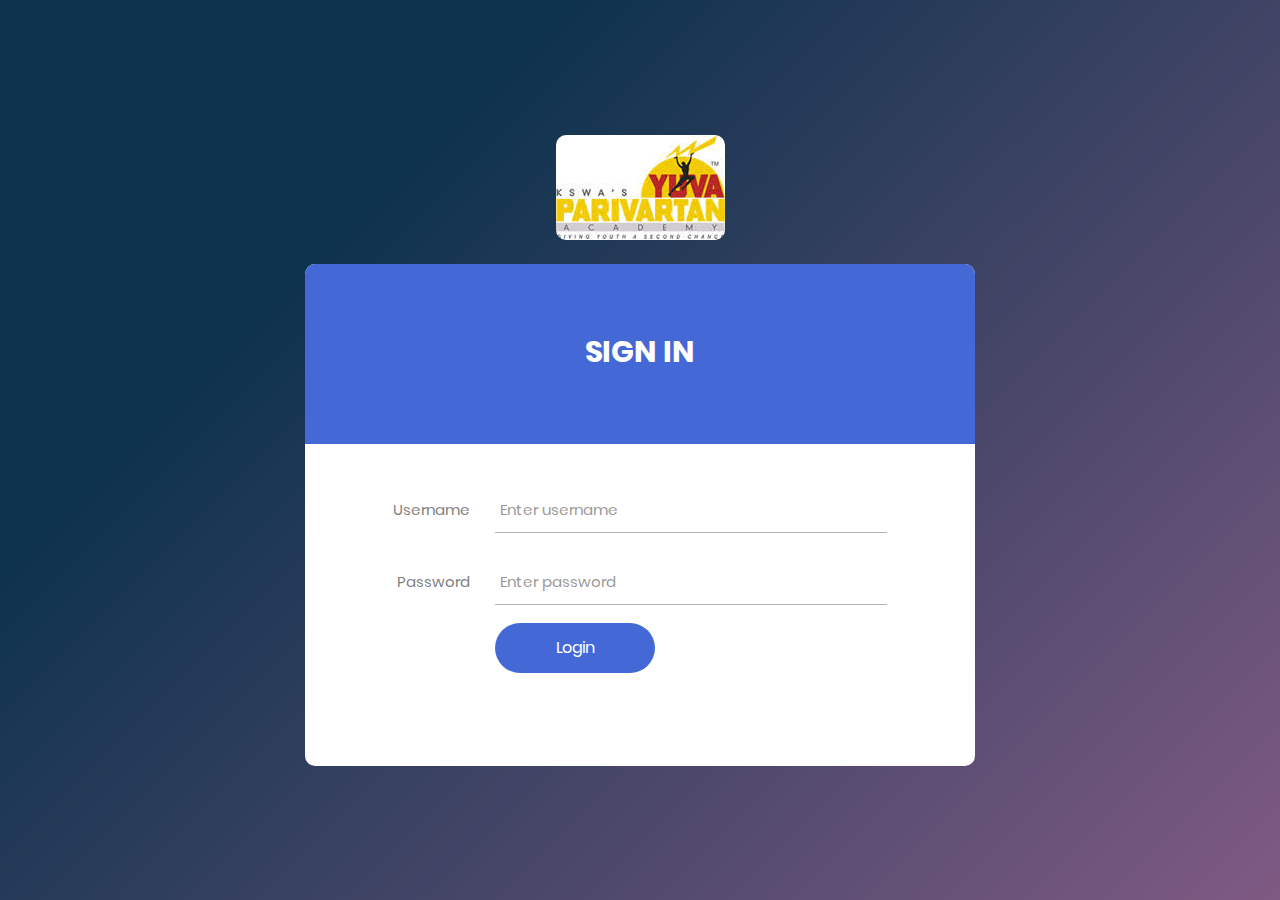
==== commit 3313ee89: "changed backgrounds of login and main page" ====
--- a/frontend/loginpage/index.html
+++ b/frontend/loginpage/index.html
@@ -31,6 +31,8 @@
 	
 	<div class="limiter">
 		<div class="container-login100">
+			<div class="Orglogo"> <img src="images/logo.jfif" alt="org logo"></div>
+			<br>
 			<div class="wrap-login100">
 				<div class="login100-form-title">
 					<span class="login100-form-title-1">
--- a/frontend/loginpage/css/main.css
+++ b/frontend/loginpage/css/main.css
@@ -39,7 +39,6 @@
 body, html {
 	height: 100%;
   font-family: Poppins-Regular, sans-serif;
-  background-image: linear-gradient(red, yellow, green);
 }
 
 /*---------------------------------------------*/
@@ -180,6 +179,7 @@
   align-items: center;
   padding: 15px;
   background: #ebeeef;
+  flex-direction: column;
 }
 
 
@@ -525,4 +525,17 @@
   border:0;
   margin:10px 0 8px 0;
   outline:0;
+}
+
+.login100-form-title::before,.login100-form-btn{
+  background-color:#4469D7 !important;
+}
+
+img{
+  border-radius:10px;
+}
+
+.limiter,.container-login100{
+  background-color: #7f5a83;
+background-image: linear-gradient(315deg, #7f5a83 0%, #0d324d 74%);
 }